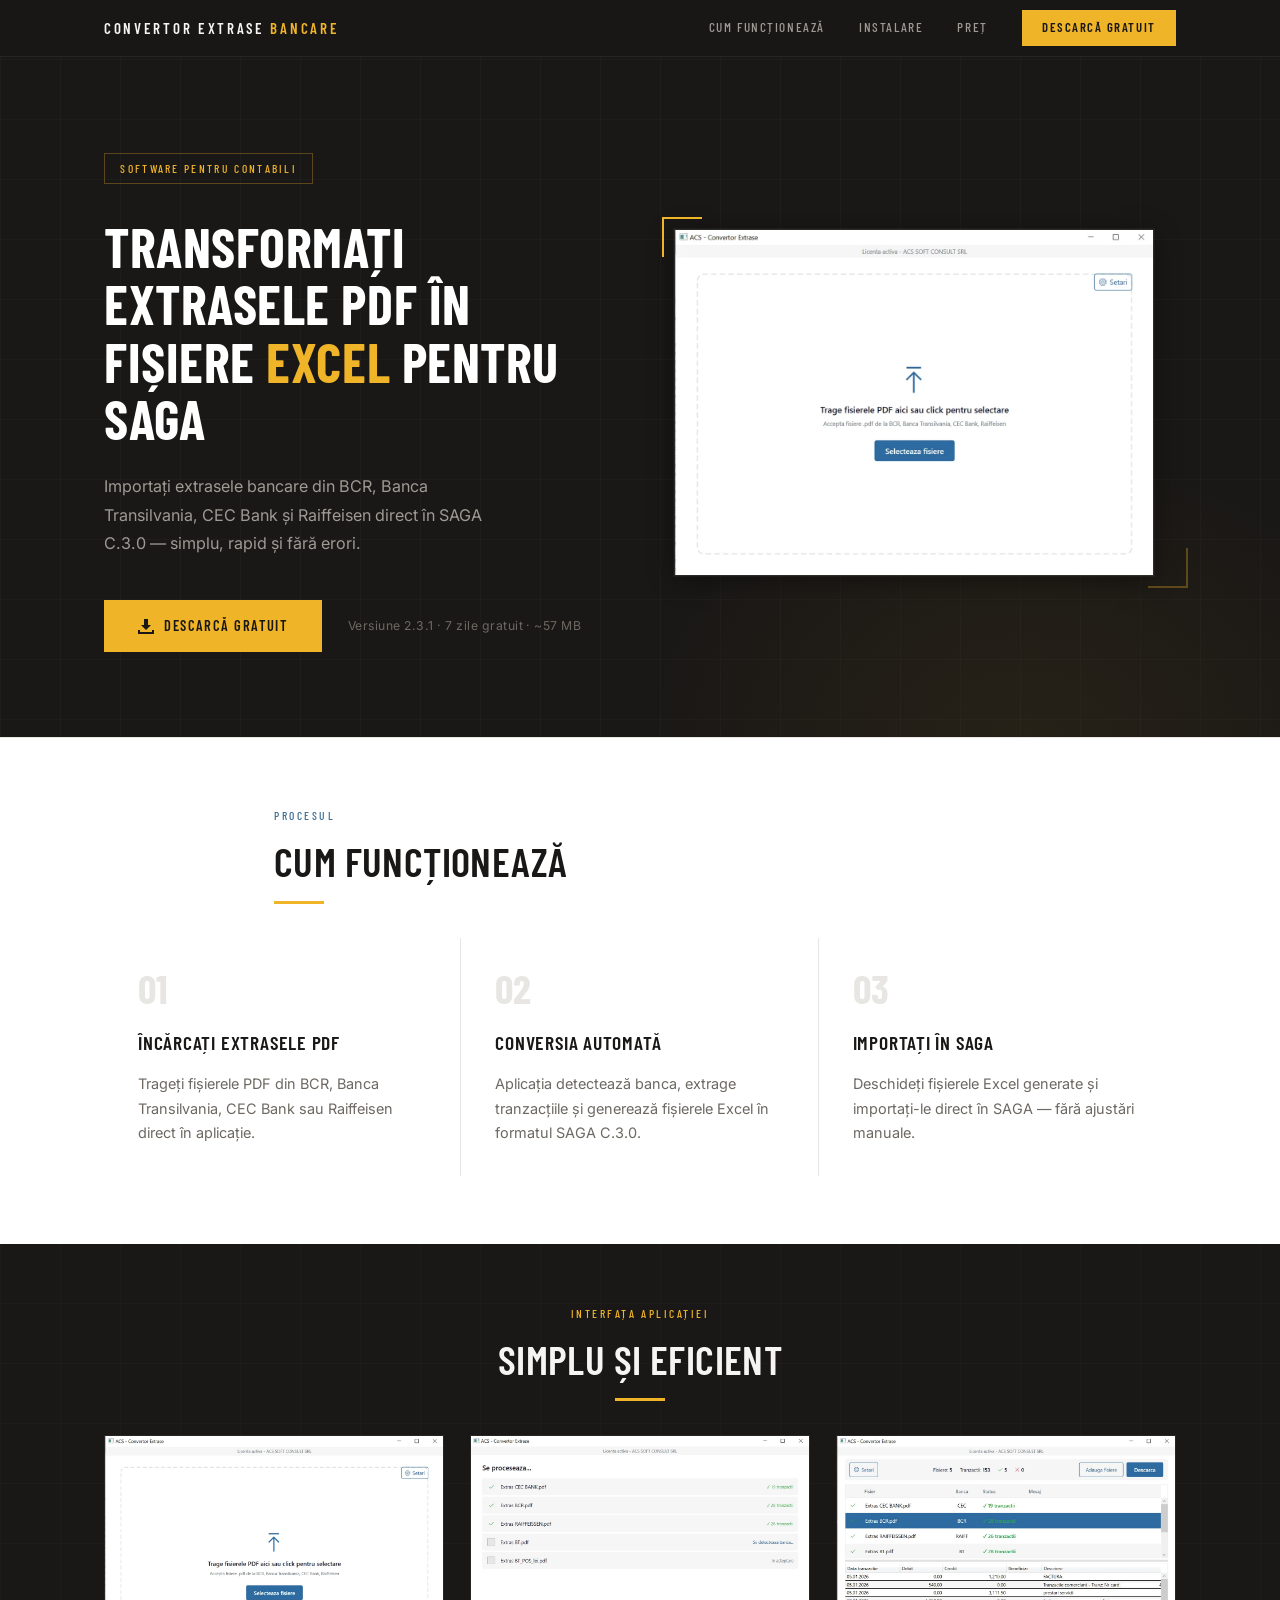
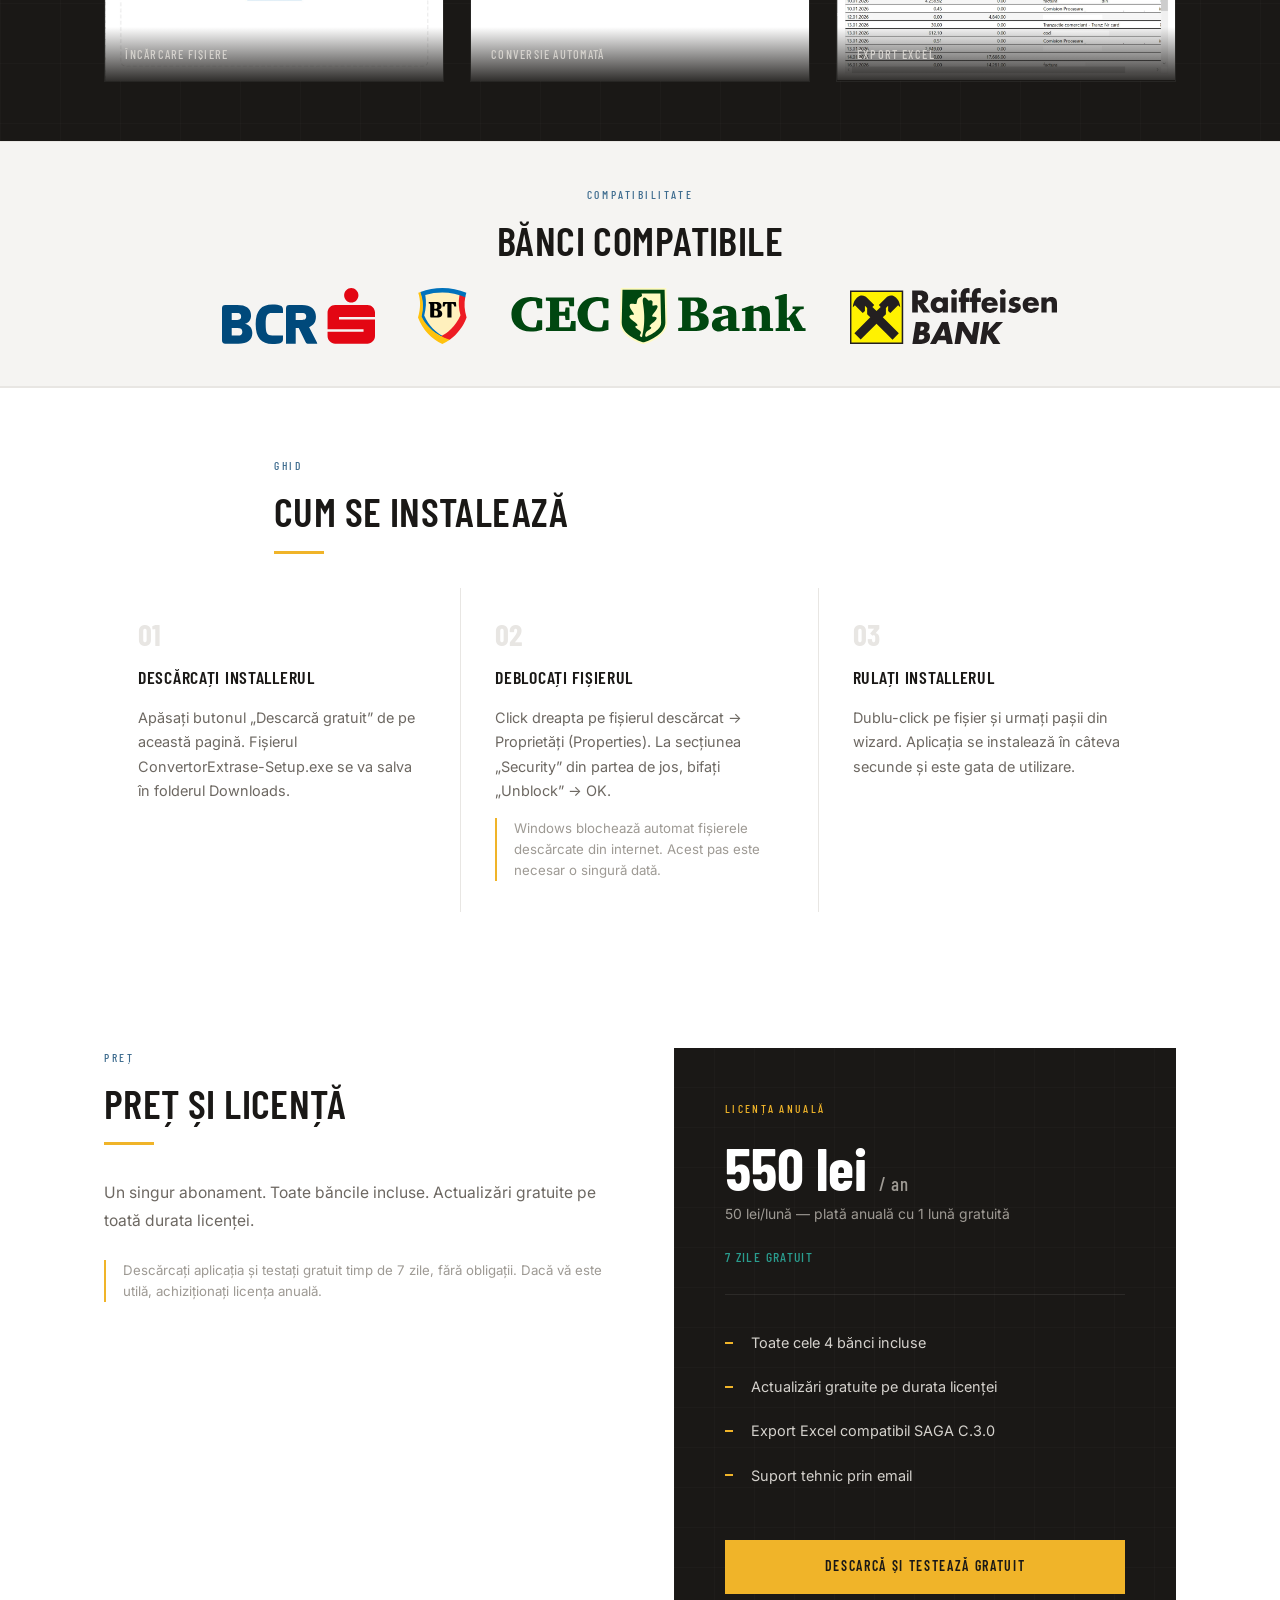
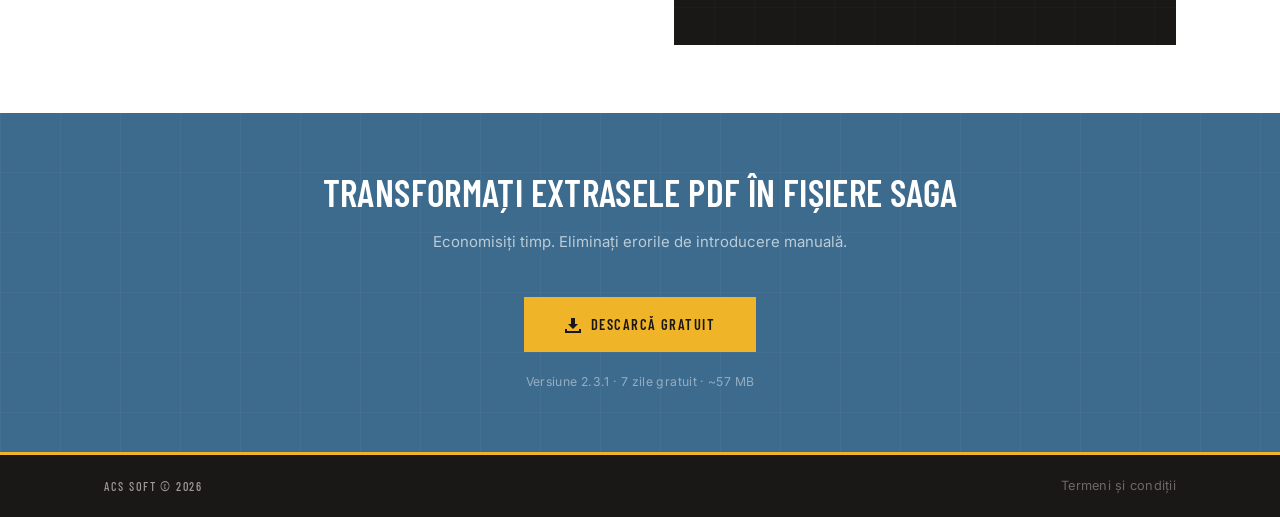
==== index.html @ 4f20f203 "chore: update version to 2.3.1" ====
<!DOCTYPE html>
<html lang="ro">
<head>
  <meta charset="UTF-8">
  <meta name="viewport" content="width=device-width, initial-scale=1.0">
  <meta name="description"
        content="Importați extrasele bancare din BCR, Banca Transilvania, CEC Bank și Raiffeisen direct în SAGA C.3.0.">

  <!-- Open Graph for WhatsApp/social sharing -->
  <meta property="og:title"
        content="Convertor Extrase Bancare">
  <meta property="og:description"
        content="Transformați extrasele PDF în fișiere Excel pentru SAGA">
  <meta property="og:type"
        content="website">
  <meta property="og:url"
        content="https://acs-soft.github.io/convertor-extrase-site/">

  <title>Convertor Extrase Bancare</title>

  <link rel="preconnect" href="https://fonts.googleapis.com">
  <link rel="preconnect" href="https://fonts.gstatic.com" crossorigin>
  <link href="https://fonts.googleapis.com/css2?family=Barlow+Condensed:wght@400;500;600;700&family=Inter:wght@300;400;500&display=swap" rel="stylesheet">
  <link rel="stylesheet" href="style.css">
  <link rel="icon" href="favicon.ico">
</head>
<body>

  <!-- ======== NAVIGATION ======== -->
  <nav>
    <div class="container">
      <a href="#" class="logo">Convertor Extrase <span>Bancare</span></a>
      <div class="nav-links">
        <a href="#cum-functioneaza" class="nav-link">Cum funcționează</a>
        <a href="#instalare" class="nav-link">Instalare</a>
        <a href="#pret" class="nav-link">Preț</a>
        <a href="https://github.com/acs-soft/convertor-extrase-site/releases/latest/download/ConvertorExtrase-Setup.exe"
           class="nav-cta">Descarcă gratuit</a>
      </div>
    </div>
  </nav>

  <!-- ======== HERO ======== -->
  <section class="hero">
    <div class="container">
      <div class="hero-content">
        <div class="hero-badge">Software pentru contabili</div>
        <h1>Transformați extrasele PDF în fișiere <em>Excel</em> pentru SAGA</h1>
        <p class="hero-desc">Importați extrasele bancare din BCR, Banca Transilvania, CEC Bank și Raiffeisen direct în SAGA C.3.0 &mdash; simplu, rapid și fără erori.</p>
        <div class="hero-actions">
          <a href="https://github.com/acs-soft/convertor-extrase-site/releases/latest/download/ConvertorExtrase-Setup.exe" class="btn-primary">
            <svg viewBox="0 0 16 16" xmlns="http://www.w3.org/2000/svg"><path d="M8 12L3 7h3V1h4v6h3L8 12z"/><path d="M14 14H2v-2H0v4h16v-4h-2v2z"/></svg>
            Descarcă gratuit
          </a>
          <span class="hero-sub">Versiune 2.3.1 &middot; 7 zile gratuit &middot; ~57 MB</span>
        </div>
      </div>
      <div class="hero-visual">
        <img src="images/screenshot-1.webp"
             alt="Fereastra principală a aplicației Convertor Extrase Bancare"
             class="hero-screenshot"
             loading="lazy"
             width="600"
             height="400">
      </div>
    </div>
  </section>

  <!-- ======== HOW IT WORKS ======== -->
  <section class="how-it-works" id="cum-functioneaza">
    <div class="container-narrow" style="margin-bottom: 2rem;">
      <span class="section-label">Procesul</span>
      <h2 class="section-heading">Cum funcționează</h2>
      <hr class="section-rule">
    </div>
    <div class="container">
      <div class="steps-grid">
        <div class="step-block">
          <div class="step-number">01</div>
          <div class="step-title">Încărcați extrasele PDF</div>
          <p class="step-desc">Trageți fișierele PDF din BCR, Banca Transilvania, CEC Bank sau Raiffeisen direct în aplicație.</p>
        </div>
        <div class="step-block">
          <div class="step-number">02</div>
          <div class="step-title">Conversia automată</div>
          <p class="step-desc">Aplicația detectează banca, extrage tranzacțiile și generează fișierele Excel în formatul SAGA C.3.0.</p>
        </div>
        <div class="step-block">
          <div class="step-number">03</div>
          <div class="step-title">Importați în SAGA</div>
          <p class="step-desc">Deschideți fișierele Excel generate și importați-le direct în SAGA &mdash; fără ajustări manuale.</p>
        </div>
      </div>
    </div>
  </section>

  <!-- ======== SCREENSHOTS ======== -->
  <section class="screenshots">
    <div class="container">
      <span class="section-label">Interfața aplicației</span>
      <h2 class="section-heading">Simplu și eficient</h2>
      <hr class="section-rule">
      <div class="screenshot-grid">
        <div class="screenshot-card">
          <img src="images/screenshot-1.webp"
               alt="Fereastra principală a aplicației Convertor Extrase Bancare"
               loading="lazy"
               width="600"
               height="400">
          <div class="screenshot-label">Încărcare fișiere</div>
        </div>
        <div class="screenshot-card">
          <img src="images/screenshot-2.webp"
               alt="Procesarea extraselor bancare în Convertor Extrase Bancare"
               loading="lazy"
               width="600"
               height="400">
          <div class="screenshot-label">Conversie automată</div>
        </div>
        <div class="screenshot-card">
          <img src="images/screenshot-3.webp"
               alt="Rezultatele conversiei în format Excel pentru SAGA"
               loading="lazy"
               width="600"
               height="400">
          <div class="screenshot-label">Export Excel</div>
        </div>
      </div>
    </div>
  </section>

  <!-- ======== BANKS ======== -->
  <section class="banks">
    <div class="container">
      <div class="banks-header">
        <span class="section-label">Compatibilitate</span>
        <h2 class="section-heading">Bănci compatibile</h2>
      </div>
      <div class="banks-strip">
        <img src="images/bcr.svg" alt="BCR" class="bank-logo">
        <img src="images/bt.svg" alt="Banca Transilvania" class="bank-logo">
        <img src="images/cec.svg" alt="CEC Bank" class="bank-logo">
        <img src="images/raiffeisen.svg" alt="Raiffeisen Bank" class="bank-logo">
      </div>
    </div>
  </section>

  <!-- ======== INSTALLATION ======== -->
  <section class="installation" id="instalare">
    <div class="container-narrow" style="margin-bottom: 2rem;">
      <span class="section-label">Ghid</span>
      <h2 class="section-heading">Cum se instalează</h2>
      <hr class="section-rule">
    </div>
    <div class="container">
      <div class="install-grid">
        <div class="install-step">
          <div class="install-number">01</div>
          <div class="install-title">Descărcați installerul</div>
          <p class="install-desc">Apăsați butonul &bdquo;Descarcă gratuit&rdquo; de pe această pagină. Fișierul ConvertorExtrase-Setup.exe se va salva în folderul Downloads.</p>
        </div>
        <div class="install-step">
          <div class="install-number">02</div>
          <div class="install-title">Deblocați fișierul</div>
          <p class="install-desc">Click dreapta pe fișierul descărcat &rarr; Proprietăți (Properties). La secțiunea &bdquo;Security&rdquo; din partea de jos, bifați &bdquo;Unblock&rdquo; &rarr; OK.</p>
          <p class="install-note">Windows blochează automat fișierele descărcate din internet. Acest pas este necesar o singură dată.</p>
        </div>
        <div class="install-step">
          <div class="install-number">03</div>
          <div class="install-title">Rulați installerul</div>
          <p class="install-desc">Dublu-click pe fișier și urmați pașii din wizard. Aplicația se instalează în câteva secunde și este gata de utilizare.</p>
        </div>
      </div>
    </div>
  </section>

  <!-- ======== PRICING ======== -->
  <section class="pricing" id="pret">
    <div class="container">
      <div class="pricing-layout">
        <div class="pricing-info">
          <span class="section-label">Preț</span>
          <h2>Preț și licență</h2>
          <hr class="section-rule">
          <p class="pricing-tagline">Un singur abonament. Toate băncile incluse. Actualizări gratuite pe toată durata licenței.</p>
          <p class="pricing-note">Descărcați aplicația și testați gratuit timp de 7 zile, fără obligații. Dacă vă este utilă, achiziționați licența anuală.</p>
        </div>
        <div class="price-card">
          <div class="price-card-inner">
            <div class="price-label">Licența anuală</div>
            <div class="price-amount">550 lei <span>/ an</span></div>
            <div class="price-monthly">50 lei/lună &mdash; plată anuală cu 1 lună gratuită</div>
            <div class="price-trial">7 zile gratuit</div>
            <ul class="price-features">
              <li>Toate cele 4 bănci incluse</li>
              <li>Actualizări gratuite pe durata licenței</li>
              <li>Export Excel compatibil SAGA C.3.0</li>
              <li>Suport tehnic prin email</li>
            </ul>
            <a href="https://github.com/acs-soft/convertor-extrase-site/releases/latest/download/ConvertorExtrase-Setup.exe" class="btn-cta-card">Descarcă și testează gratuit</a>
          </div>
        </div>
      </div>
    </div>
  </section>

  <!-- ======== FINAL CTA ======== -->
  <section class="final-cta">
    <div class="container">
      <h2>Transformați extrasele PDF în fișiere SAGA</h2>
      <p class="final-cta-sub">Economisiți timp. Eliminați erorile de introducere manuală.</p>
      <a href="https://github.com/acs-soft/convertor-extrase-site/releases/latest/download/ConvertorExtrase-Setup.exe" class="btn-final">
        <svg viewBox="0 0 16 16" xmlns="http://www.w3.org/2000/svg"><path d="M8 12L3 7h3V1h4v6h3L8 12z"/><path d="M14 14H2v-2H0v4h16v-4h-2v2z"/></svg>
        Descarcă gratuit
      </a>
      <div class="final-sub">Versiune 2.3.1 &middot; 7 zile gratuit &middot; ~57 MB</div>
    </div>
  </section>

  <!-- ======== FOOTER ======== -->
  <footer>
    <div class="container">
      <span class="footer-brand">ACS Soft &copy; 2026</span>
      <div class="footer-links">
        <a href="termeni.html">Termeni și condiții</a>
      </div>
    </div>
  </footer>

</body>
</html>
---- style.css ----
/* ============================================================
   Convertor Extrase Bancare — Metropolitan Design
   Palette: Architectural grays, steel blues, glass teals,
            taxi yellow, evening amber
   ============================================================ */

*, *::before, *::after {
  margin: 0;
  padding: 0;
  box-sizing: border-box;
}

:root {
  --concrete-100: #f5f4f2;
  --concrete-200: #e8e6e3;
  --concrete-300: #d4d1cc;
  --concrete-400: #9e9a94;
  --concrete-500: #6d6862;
  --concrete-600: #4a4540;
  --concrete-700: #2e2a26;
  --concrete-900: #1a1816;

  --steel-blue: #3d6b8e;
  --steel-blue-light: #5a8cb0;
  --glass-teal: #2a9d8f;
  --glass-teal-muted: rgba(42, 157, 143, 0.12);
  --taxi-yellow: #f0b429;
  --taxi-yellow-muted: rgba(240, 180, 41, 0.10);
  --vermillion: #e55934;
  --evening-amber: #d4873e;

  --text-primary: var(--concrete-900);
  --text-secondary: var(--concrete-500);
  --text-tertiary: var(--concrete-400);
  --border: var(--concrete-200);
  --surface: #ffffff;
  --surface-elevated: var(--concrete-100);
}

html {
  font-size: 17px;
  scroll-behavior: smooth;
  -webkit-font-smoothing: antialiased;
  -moz-osx-font-smoothing: grayscale;
}

@media (prefers-reduced-motion: reduce) {
  html { scroll-behavior: auto; }
}

body {
  font-family: 'Inter', 'Segoe UI', system-ui, -apple-system, sans-serif;
  font-weight: 400;
  color: var(--text-primary);
  background: var(--surface);
  line-height: 1.65;
}

section[id] {
  scroll-margin-top: 60px;
}

h1, h2, h3 {
  font-family: 'Barlow Condensed', 'Arial Narrow', sans-serif;
  font-weight: 600;
  line-height: 1.1;
  letter-spacing: 0.01em;
  text-transform: uppercase;
}

.container {
  max-width: 1140px;
  margin: 0 auto;
  padding: 0 2rem;
}

.container-narrow {
  max-width: 800px;
  margin: 0 auto;
  padding: 0 2rem;
}

/* ============================================================
   NAVIGATION
   ============================================================ */
nav {
  position: fixed;
  top: 0;
  left: 0;
  right: 0;
  z-index: 100;
  background: rgba(26, 24, 22, 0.95);
  backdrop-filter: blur(10px);
  -webkit-backdrop-filter: blur(10px);
  border-bottom: 1px solid rgba(255, 255, 255, 0.06);
}

nav .container {
  display: flex;
  justify-content: space-between;
  align-items: center;
  height: 56px;
}

.logo {
  font-family: 'Barlow Condensed', sans-serif;
  font-weight: 600;
  font-size: 0.88rem;
  letter-spacing: 0.18em;
  text-transform: uppercase;
  color: var(--concrete-100);
  text-decoration: none;
}

.logo span {
  color: var(--taxi-yellow);
}

.nav-links {
  display: flex;
  gap: 2rem;
  align-items: center;
}

.nav-link {
  font-family: 'Barlow Condensed', sans-serif;
  font-size: 0.78rem;
  font-weight: 500;
  letter-spacing: 0.12em;
  text-transform: uppercase;
  color: var(--concrete-400);
  text-decoration: none;
  transition: color 0.25s ease;
}

.nav-link:hover {
  color: var(--concrete-100);
}

.nav-cta {
  font-family: 'Barlow Condensed', sans-serif;
  font-size: 0.75rem;
  font-weight: 600;
  letter-spacing: 0.12em;
  text-transform: uppercase;
  color: var(--concrete-900);
  background: var(--taxi-yellow);
  text-decoration: none;
  padding: 0.45rem 1.2rem;
  transition: background 0.25s ease;
}

.nav-cta:hover {
  background: #f5c041;
}

/* ============================================================
   HERO
   ============================================================ */
.hero {
  padding: 9rem 0 5rem;
  background: var(--concrete-900);
  color: var(--concrete-100);
  position: relative;
  overflow: hidden;
}

.hero::before {
  content: '';
  position: absolute;
  inset: 0;
  background:
    linear-gradient(90deg, rgba(255,255,255,0.02) 1px, transparent 1px),
    linear-gradient(0deg, rgba(255,255,255,0.02) 1px, transparent 1px);
  background-size: 60px 60px;
  pointer-events: none;
}

.hero::after {
  content: '';
  position: absolute;
  bottom: -40%;
  right: -10%;
  width: 60%;
  height: 80%;
  background: radial-gradient(ellipse, rgba(240, 180, 41, 0.06) 0%, transparent 70%);
  pointer-events: none;
}

.hero .container {
  position: relative;
  z-index: 1;
  display: grid;
  grid-template-columns: 1fr 1fr;
  gap: 4rem;
  align-items: center;
}

.hero-content {
  max-width: 520px;
}

.hero-badge {
  display: inline-block;
  font-family: 'Barlow Condensed', sans-serif;
  font-size: 0.68rem;
  font-weight: 500;
  letter-spacing: 0.2em;
  text-transform: uppercase;
  color: var(--taxi-yellow);
  border: 1px solid rgba(240, 180, 41, 0.3);
  padding: 0.3rem 0.9rem;
  margin-bottom: 2rem;
}

.hero h1 {
  font-size: 3.2rem;
  font-weight: 700;
  line-height: 1.05;
  margin-bottom: 1.5rem;
  color: #fff;
}

.hero h1 em {
  font-style: normal;
  color: var(--taxi-yellow);
}

.hero-desc {
  font-size: 0.95rem;
  color: var(--concrete-400);
  line-height: 1.75;
  margin-bottom: 2.5rem;
  max-width: 420px;
}

.hero-actions {
  display: flex;
  align-items: center;
  gap: 1.5rem;
  flex-wrap: wrap;
}

.btn-primary {
  display: inline-flex;
  align-items: center;
  gap: 0.6rem;
  padding: 0.85rem 2rem;
  font-family: 'Barlow Condensed', sans-serif;
  font-size: 0.85rem;
  font-weight: 600;
  letter-spacing: 0.1em;
  text-transform: uppercase;
  color: var(--concrete-900);
  background: var(--taxi-yellow);
  text-decoration: none;
  border: none;
  transition: background 0.25s ease, transform 0.2s ease;
}

.btn-primary:hover {
  background: #f5c041;
  transform: translateY(-1px);
}

.btn-primary svg {
  width: 16px;
  height: 16px;
  fill: var(--concrete-900);
}

.hero-sub {
  font-size: 0.72rem;
  color: var(--concrete-500);
  letter-spacing: 0.04em;
}

.hero-visual {
  position: relative;
}

.hero-screenshot {
  width: 100%;
  max-width: 480px;
  height: auto;
  display: block;
  border: 1px solid rgba(255, 255, 255, 0.08);
  box-shadow:
    0 4px 24px rgba(0, 0, 0, 0.4),
    0 0 0 1px rgba(255, 255, 255, 0.04);
}

.hero-visual::before {
  content: '';
  position: absolute;
  top: -12px;
  left: -12px;
  width: 40px;
  height: 40px;
  border-top: 2px solid var(--taxi-yellow);
  border-left: 2px solid var(--taxi-yellow);
  pointer-events: none;
}

.hero-visual::after {
  content: '';
  position: absolute;
  bottom: -12px;
  right: -12px;
  width: 40px;
  height: 40px;
  border-bottom: 2px solid rgba(240, 180, 41, 0.3);
  border-right: 2px solid rgba(240, 180, 41, 0.3);
  pointer-events: none;
}

/* ============================================================
   SECTION STRUCTURE
   ============================================================ */
section {
  padding: 4rem 0;
}

.section-label {
  display: block;
  font-family: 'Barlow Condensed', sans-serif;
  font-size: 0.68rem;
  font-weight: 500;
  letter-spacing: 0.22em;
  text-transform: uppercase;
  color: var(--steel-blue);
  margin-bottom: 0.8rem;
}

.section-heading {
  font-size: 2.4rem;
  color: var(--text-primary);
  margin-bottom: 1rem;
}

.section-rule {
  width: 50px;
  height: 3px;
  background: var(--taxi-yellow);
  margin-bottom: 2rem;
  border: none;
}

/* ============================================================
   HOW IT WORKS
   ============================================================ */
.how-it-works {
  background: var(--surface);
  border-top: 1px solid var(--border);
}

.steps-grid {
  display: grid;
  grid-template-columns: repeat(3, 1fr);
  gap: 0;
}

.step-block {
  padding: 1.8rem 2rem;
  position: relative;
  border-right: 1px solid var(--border);
}

.step-block:last-child {
  border-right: none;
}

.step-number {
  font-family: 'Barlow Condensed', sans-serif;
  font-size: 2.4rem;
  font-weight: 700;
  color: var(--concrete-200);
  line-height: 1;
  margin-bottom: 1rem;
}

.step-block:hover .step-number {
  color: var(--taxi-yellow);
  transition: color 0.3s ease;
}

.step-title {
  font-family: 'Barlow Condensed', sans-serif;
  font-size: 1.15rem;
  font-weight: 600;
  text-transform: uppercase;
  letter-spacing: 0.04em;
  color: var(--text-primary);
  margin-bottom: 0.8rem;
}

.step-desc {
  font-size: 0.85rem;
  color: var(--text-secondary);
  line-height: 1.7;
}

.step-block::before {
  content: '';
  position: absolute;
  top: 0;
  left: 0;
  right: 0;
  height: 3px;
  background: var(--taxi-yellow);
  transform: scaleX(0);
  transform-origin: left;
  transition: transform 0.35s ease;
}

.step-block:hover::before {
  transform: scaleX(1);
}

/* ============================================================
   SCREENSHOTS
   ============================================================ */
.screenshots {
  background: var(--concrete-900);
  padding: 3.5rem 0;
  position: relative;
}

.screenshots::before {
  content: '';
  position: absolute;
  inset: 0;
  background:
    linear-gradient(90deg, rgba(255,255,255,0.015) 1px, transparent 1px),
    linear-gradient(0deg, rgba(255,255,255,0.015) 1px, transparent 1px);
  background-size: 60px 60px;
  pointer-events: none;
}

.screenshots .container {
  position: relative;
  z-index: 1;
}

.screenshots .section-label {
  color: var(--taxi-yellow);
  text-align: center;
}

.screenshots .section-heading {
  color: var(--concrete-100);
  text-align: center;
}

.screenshots .section-rule {
  margin-left: auto;
  margin-right: auto;
}

.screenshot-grid {
  display: grid;
  grid-template-columns: repeat(3, 1fr);
  gap: 1.5rem;
}

.screenshot-card {
  position: relative;
  overflow: hidden;
  border: 1px solid rgba(255, 255, 255, 0.06);
  transition: transform 0.3s ease, box-shadow 0.3s ease;
}

.screenshot-card:hover {
  transform: translateY(-4px);
  box-shadow: 0 12px 40px rgba(0, 0, 0, 0.5);
}

.screenshot-card img {
  width: 100%;
  height: auto;
  display: block;
}

.screenshot-label {
  position: absolute;
  bottom: 0;
  left: 0;
  right: 0;
  padding: 1rem 1.2rem;
  background: linear-gradient(transparent, rgba(26, 24, 22, 0.9));
  font-family: 'Barlow Condensed', sans-serif;
  font-size: 0.72rem;
  font-weight: 500;
  letter-spacing: 0.1em;
  text-transform: uppercase;
  color: var(--concrete-300);
}

/* ============================================================
   BANKS — Compact strip with logos
   ============================================================ */
.banks {
  background: var(--surface-elevated);
  border-top: 1px solid var(--border);
  border-bottom: 1px solid var(--border);
  padding: 2.5rem 0;
}

.banks-header {
  text-align: center;
  margin-bottom: 1.5rem;
}

.banks-header .section-heading {
  margin-bottom: 0;
}

.banks-strip {
  display: flex;
  justify-content: center;
  align-items: center;
  gap: 2.5rem;
  flex-wrap: wrap;
}

.bank-logo {
  height: 56px;
  width: auto;
  object-fit: contain;
  vertical-align: middle;
}

/* ============================================================
   INSTALLATION — Setup instructions
   ============================================================ */
.installation {
  background: var(--surface);
  border-top: 1px solid var(--border);
}

.install-grid {
  display: grid;
  grid-template-columns: repeat(3, 1fr);
  gap: 0;
}

.install-step {
  padding: 1.8rem 2rem;
  position: relative;
  border-right: 1px solid var(--border);
}

.install-step:last-child {
  border-right: none;
}

.install-number {
  font-family: 'Barlow Condensed', sans-serif;
  font-size: 1.8rem;
  font-weight: 700;
  color: var(--concrete-200);
  line-height: 1;
  margin-bottom: 0.8rem;
}

.install-title {
  font-family: 'Barlow Condensed', sans-serif;
  font-size: 1.05rem;
  font-weight: 600;
  text-transform: uppercase;
  letter-spacing: 0.04em;
  color: var(--text-primary);
  margin-bottom: 0.8rem;
}

.install-desc {
  font-size: 0.85rem;
  color: var(--text-secondary);
  line-height: 1.7;
}

.install-note {
  font-size: 0.78rem;
  color: var(--text-tertiary);
  line-height: 1.6;
  padding-left: 1rem;
  border-left: 2px solid var(--taxi-yellow);
  margin-top: 0.8rem;
}

/* ============================================================
   PRICING
   ============================================================ */
.pricing {
  background: var(--surface);
}

.pricing-layout {
  display: grid;
  grid-template-columns: 1fr 1fr;
  gap: 4rem;
  align-items: start;
}

.pricing-info h2 {
  font-size: 2.4rem;
  margin-bottom: 1rem;
}

.pricing-info .section-rule {
  margin-bottom: 2rem;
}

.pricing-tagline {
  font-size: 0.92rem;
  color: var(--text-secondary);
  line-height: 1.75;
  margin-bottom: 1.5rem;
}

.pricing-note {
  font-size: 0.78rem;
  color: var(--text-tertiary);
  line-height: 1.6;
  padding-left: 1rem;
  border-left: 2px solid var(--taxi-yellow);
}

.price-card {
  background: var(--concrete-900);
  color: var(--concrete-100);
  padding: 3rem;
  position: relative;
  overflow: hidden;
}

.price-card::before {
  content: '';
  position: absolute;
  inset: 0;
  background:
    linear-gradient(90deg, rgba(255,255,255,0.015) 1px, transparent 1px),
    linear-gradient(0deg, rgba(255,255,255,0.015) 1px, transparent 1px);
  background-size: 40px 40px;
  pointer-events: none;
}

.price-card-inner {
  position: relative;
  z-index: 1;
}

.price-label {
  font-family: 'Barlow Condensed', sans-serif;
  font-size: 0.68rem;
  font-weight: 500;
  letter-spacing: 0.2em;
  text-transform: uppercase;
  color: var(--taxi-yellow);
  margin-bottom: 1.2rem;
}

.price-amount {
  font-family: 'Barlow Condensed', sans-serif;
  font-size: 3.5rem;
  font-weight: 700;
  color: #fff;
  line-height: 1;
  margin-bottom: 0.3rem;
}

.price-amount span {
  font-size: 1.1rem;
  font-weight: 500;
  color: var(--concrete-400);
  letter-spacing: 0.04em;
}

.price-monthly {
  font-size: 0.82rem;
  color: var(--concrete-400);
  margin-bottom: 1.2rem;
}

.price-trial {
  font-family: 'Barlow Condensed', sans-serif;
  font-size: 0.8rem;
  font-weight: 500;
  letter-spacing: 0.1em;
  text-transform: uppercase;
  color: var(--glass-teal);
  margin-bottom: 1.5rem;
  padding-bottom: 1.5rem;
  border-bottom: 1px solid rgba(255, 255, 255, 0.08);
}

.price-features {
  list-style: none;
  margin-bottom: 2.5rem;
}

.price-features li {
  font-size: 0.85rem;
  color: var(--concrete-300);
  padding: 0.6rem 0;
  padding-left: 1.5rem;
  position: relative;
}

.price-features li::before {
  content: '';
  position: absolute;
  left: 0;
  top: 50%;
  width: 8px;
  height: 2px;
  background: var(--taxi-yellow);
  transform: translateY(-50%);
}

.btn-cta-card {
  display: block;
  text-align: center;
  padding: 0.9rem 2rem;
  font-family: 'Barlow Condensed', sans-serif;
  font-size: 0.82rem;
  font-weight: 600;
  letter-spacing: 0.12em;
  text-transform: uppercase;
  color: var(--concrete-900);
  background: var(--taxi-yellow);
  text-decoration: none;
  border: none;
  transition: background 0.25s ease;
}

.btn-cta-card:hover {
  background: #f5c041;
}

/* ============================================================
   FINAL CTA
   ============================================================ */
.final-cta {
  background: var(--steel-blue);
  color: #fff;
  text-align: center;
  padding: 3.5rem 0;
  position: relative;
  overflow: hidden;
}

.final-cta::before {
  content: '';
  position: absolute;
  inset: 0;
  background:
    linear-gradient(90deg, rgba(255,255,255,0.03) 1px, transparent 1px),
    linear-gradient(0deg, rgba(255,255,255,0.03) 1px, transparent 1px);
  background-size: 60px 60px;
  pointer-events: none;
}

.final-cta .container {
  position: relative;
  z-index: 1;
}

.final-cta h2 {
  font-size: 2.2rem;
  color: #fff;
  margin-bottom: 1rem;
}

.final-cta-sub {
  font-size: 0.88rem;
  color: rgba(255, 255, 255, 0.65);
  margin-bottom: 2.5rem;
}

.btn-final {
  display: inline-flex;
  align-items: center;
  gap: 0.6rem;
  padding: 0.9rem 2.4rem;
  font-family: 'Barlow Condensed', sans-serif;
  font-size: 0.85rem;
  font-weight: 600;
  letter-spacing: 0.1em;
  text-transform: uppercase;
  color: var(--concrete-900);
  background: var(--taxi-yellow);
  text-decoration: none;
  border: none;
  transition: background 0.25s ease, transform 0.2s ease;
}

.btn-final:hover {
  background: #f5c041;
  transform: translateY(-1px);
}

.btn-final svg {
  width: 16px;
  height: 16px;
  fill: var(--concrete-900);
}

.final-sub {
  margin-top: 1.2rem;
  font-size: 0.72rem;
  color: rgba(255, 255, 255, 0.45);
  letter-spacing: 0.03em;
}

/* ============================================================
   FOOTER
   ============================================================ */
footer {
  background: var(--concrete-900);
  padding: 1.2rem 0;
  border-top: 3px solid var(--taxi-yellow);
}

footer .container {
  display: flex;
  justify-content: space-between;
  align-items: center;
}

.footer-brand {
  font-family: 'Barlow Condensed', sans-serif;
  font-size: 0.72rem;
  font-weight: 500;
  letter-spacing: 0.14em;
  text-transform: uppercase;
  color: var(--concrete-400);
}

.footer-links {
  display: flex;
  gap: 1.5rem;
  align-items: center;
}

.footer-links a {
  font-size: 0.75rem;
  color: var(--concrete-500);
  text-decoration: none;
  letter-spacing: 0.02em;
  transition: color 0.25s ease;
}

.footer-links a:hover {
  color: var(--concrete-300);
}

.footer-sep {
  color: var(--concrete-600);
  font-size: 0.6rem;
}

/* ============================================================
   ACCESSIBILITY
   ============================================================ */
a:focus-visible,
button:focus-visible {
  outline: 2px solid var(--taxi-yellow);
  outline-offset: 2px;
}

@media (prefers-reduced-motion: reduce) {
  .step-block::before,
  .screenshot-card,
  .btn-primary,
  .btn-final,
  .bank-card,
  .bank-card .bank-icon,
  .nav-link,
  .nav-cta,
  .btn-cta-card {
    transition: none;
  }
}

/* ============================================================
   RESPONSIVE
   ============================================================ */

@media (max-width: 1024px) {
  .hero .container {
    grid-template-columns: 1fr;
    gap: 3rem;
    text-align: center;
  }

  .hero-content {
    max-width: 600px;
    margin: 0 auto;
  }

  .hero-desc {
    max-width: 500px;
    margin: 0 auto 2.5rem;
  }

  .hero-actions {
    justify-content: center;
  }

  .hero-visual {
    max-width: 440px;
    margin: 0 auto;
  }

  .pricing-layout {
    grid-template-columns: 1fr;
    gap: 3rem;
  }

  .pricing-info {
    text-align: center;
  }

  .pricing-info .section-rule {
    margin-left: auto;
    margin-right: auto;
  }

  .pricing-note {
    max-width: 500px;
    margin: 0 auto;
  }

  .price-card {
    max-width: 480px;
    margin: 0 auto;
  }
}

@media (max-width: 768px) {
  html {
    font-size: 16px;
  }

  section {
    padding: 3.5rem 0;
  }

  .banks {
    padding: 2rem 0;
  }

  .banks-strip {
    gap: 1.5rem;
  }

  .hero {
    padding: 7rem 0 4rem;
  }

  .hero h1 {
    font-size: 2.6rem;
  }

  .steps-grid,
  .install-grid {
    grid-template-columns: 1fr;
    gap: 0;
  }

  .step-block,
  .install-step {
    border-right: none;
    border-bottom: 1px solid var(--border);
    padding: 1.5rem 2rem;
  }

  .step-block:last-child,
  .install-step:last-child {
    border-bottom: none;
  }

  .step-number {
    font-size: 2.2rem;
    margin-bottom: 1rem;
  }

  .screenshot-grid {
    grid-template-columns: 1fr 1fr;
    gap: 1rem;
  }

  .screenshot-grid .screenshot-card:last-child {
    grid-column: 1 / -1;
    max-width: 50%;
    margin: 0 auto;
  }

  .section-heading {
    font-size: 2rem;
  }

  .pricing-info h2 {
    font-size: 2rem;
  }

  footer .container {
    flex-direction: column;
    gap: 1rem;
    text-align: center;
  }
}

@media (max-width: 480px) {
  html {
    font-size: 15px;
  }

  .container,
  .container-narrow {
    padding: 0 1.2rem;
  }

  section {
    padding: 3rem 0;
  }

  .banks {
    padding: 1.5rem 0;
  }

  .banks-strip {
    gap: 1rem 1.5rem;
  }

  .bank-logo {
    height: 40px;
  }

  nav .container {
    height: 50px;
  }

  .nav-links {
    gap: 1rem;
  }

  .nav-link {
    display: none;
  }

  .hero {
    padding: 6rem 0 3rem;
  }

  .hero h1 {
    font-size: 2rem;
  }

  .hero-badge {
    font-size: 0.62rem;
    margin-bottom: 1.5rem;
  }

  .hero-desc {
    font-size: 0.88rem;
  }

  .hero-actions {
    flex-direction: column;
    gap: 0.8rem;
  }

  .hero-visual::before,
  .hero-visual::after {
    display: none;
  }

  .screenshot-grid {
    grid-template-columns: 1fr;
    gap: 0.8rem;
  }

  .screenshot-grid .screenshot-card:last-child {
    max-width: 100%;
  }

  .step-block,
  .install-step {
    padding: 1.5rem;
  }

  .price-card {
    padding: 2rem 1.5rem;
  }

  .final-cta {
    padding: 3rem 0;
  }

  .final-cta h2 {
    font-size: 1.7rem;
  }

  .section-heading {
    font-size: 1.7rem;
  }

  .pricing-info h2 {
    font-size: 1.7rem;
  }

  .footer-links {
    flex-wrap: wrap;
    justify-content: center;
    gap: 0.8rem;
  }
}
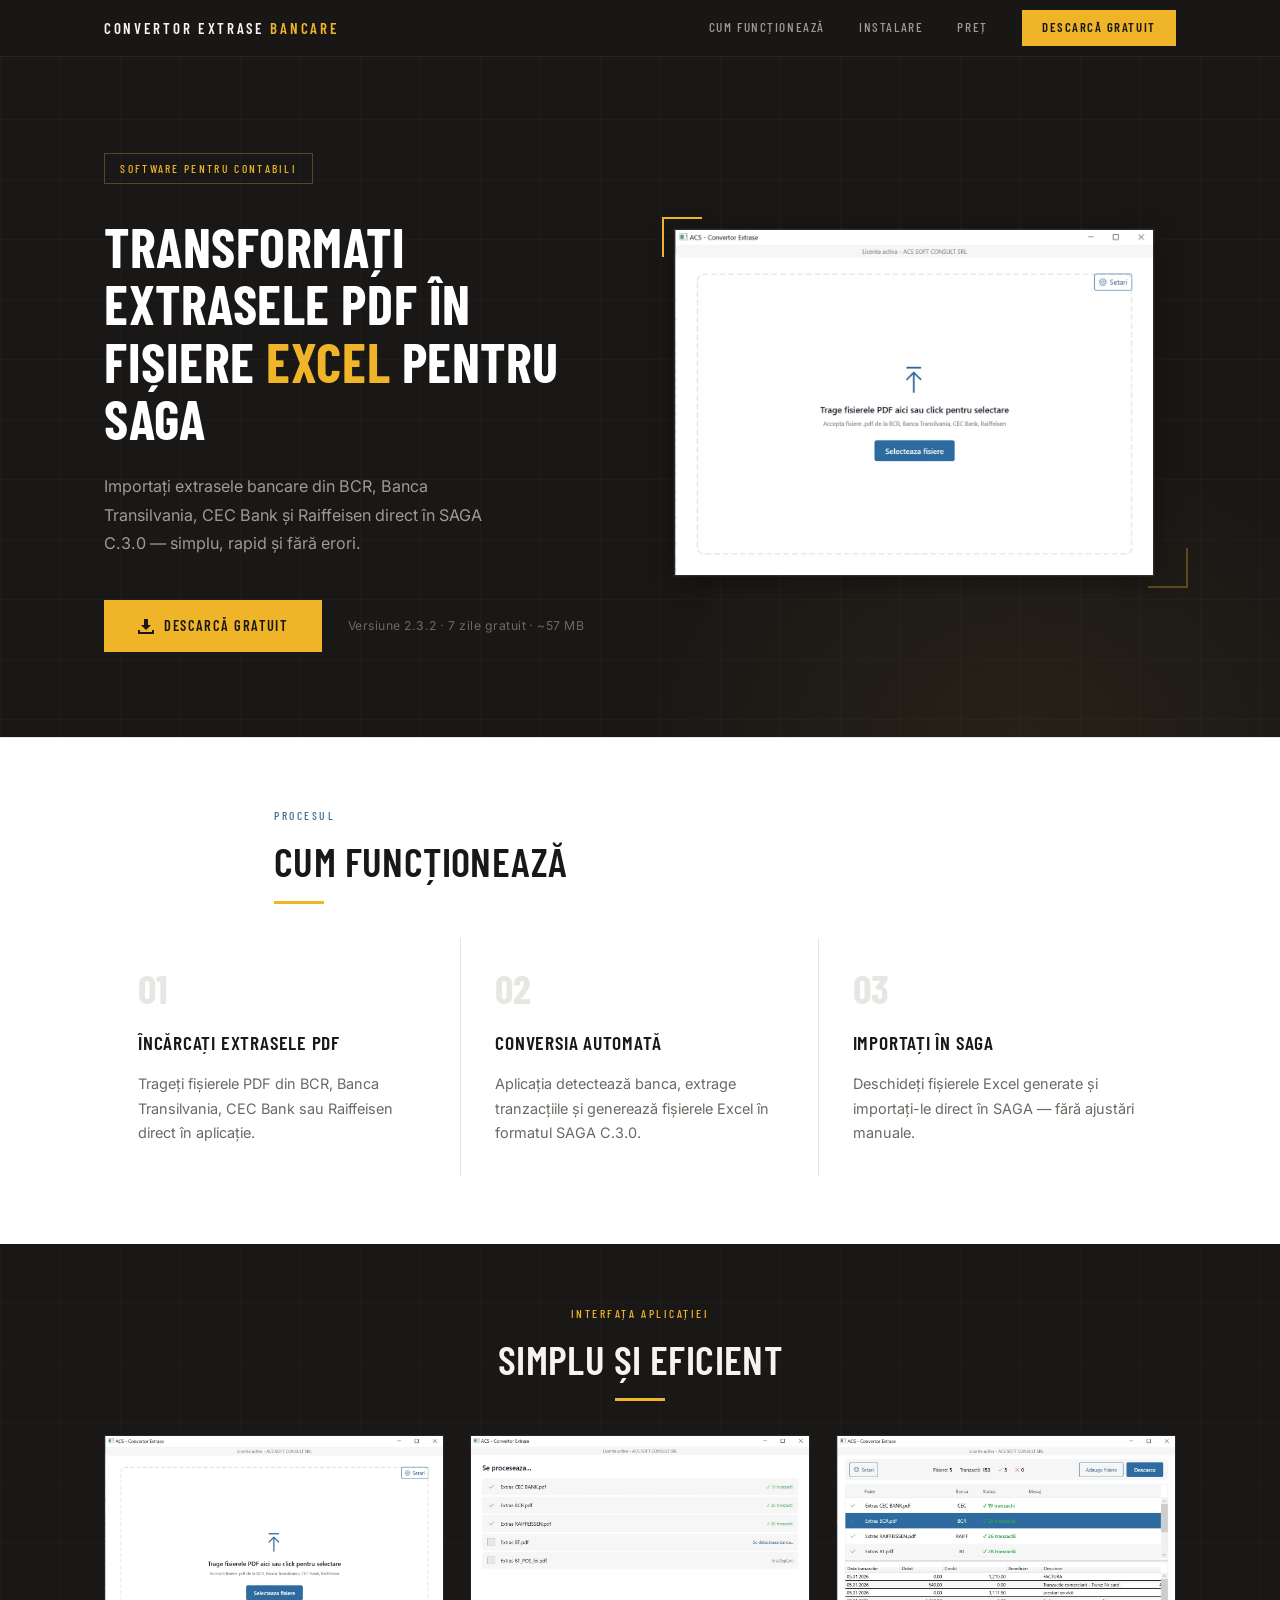
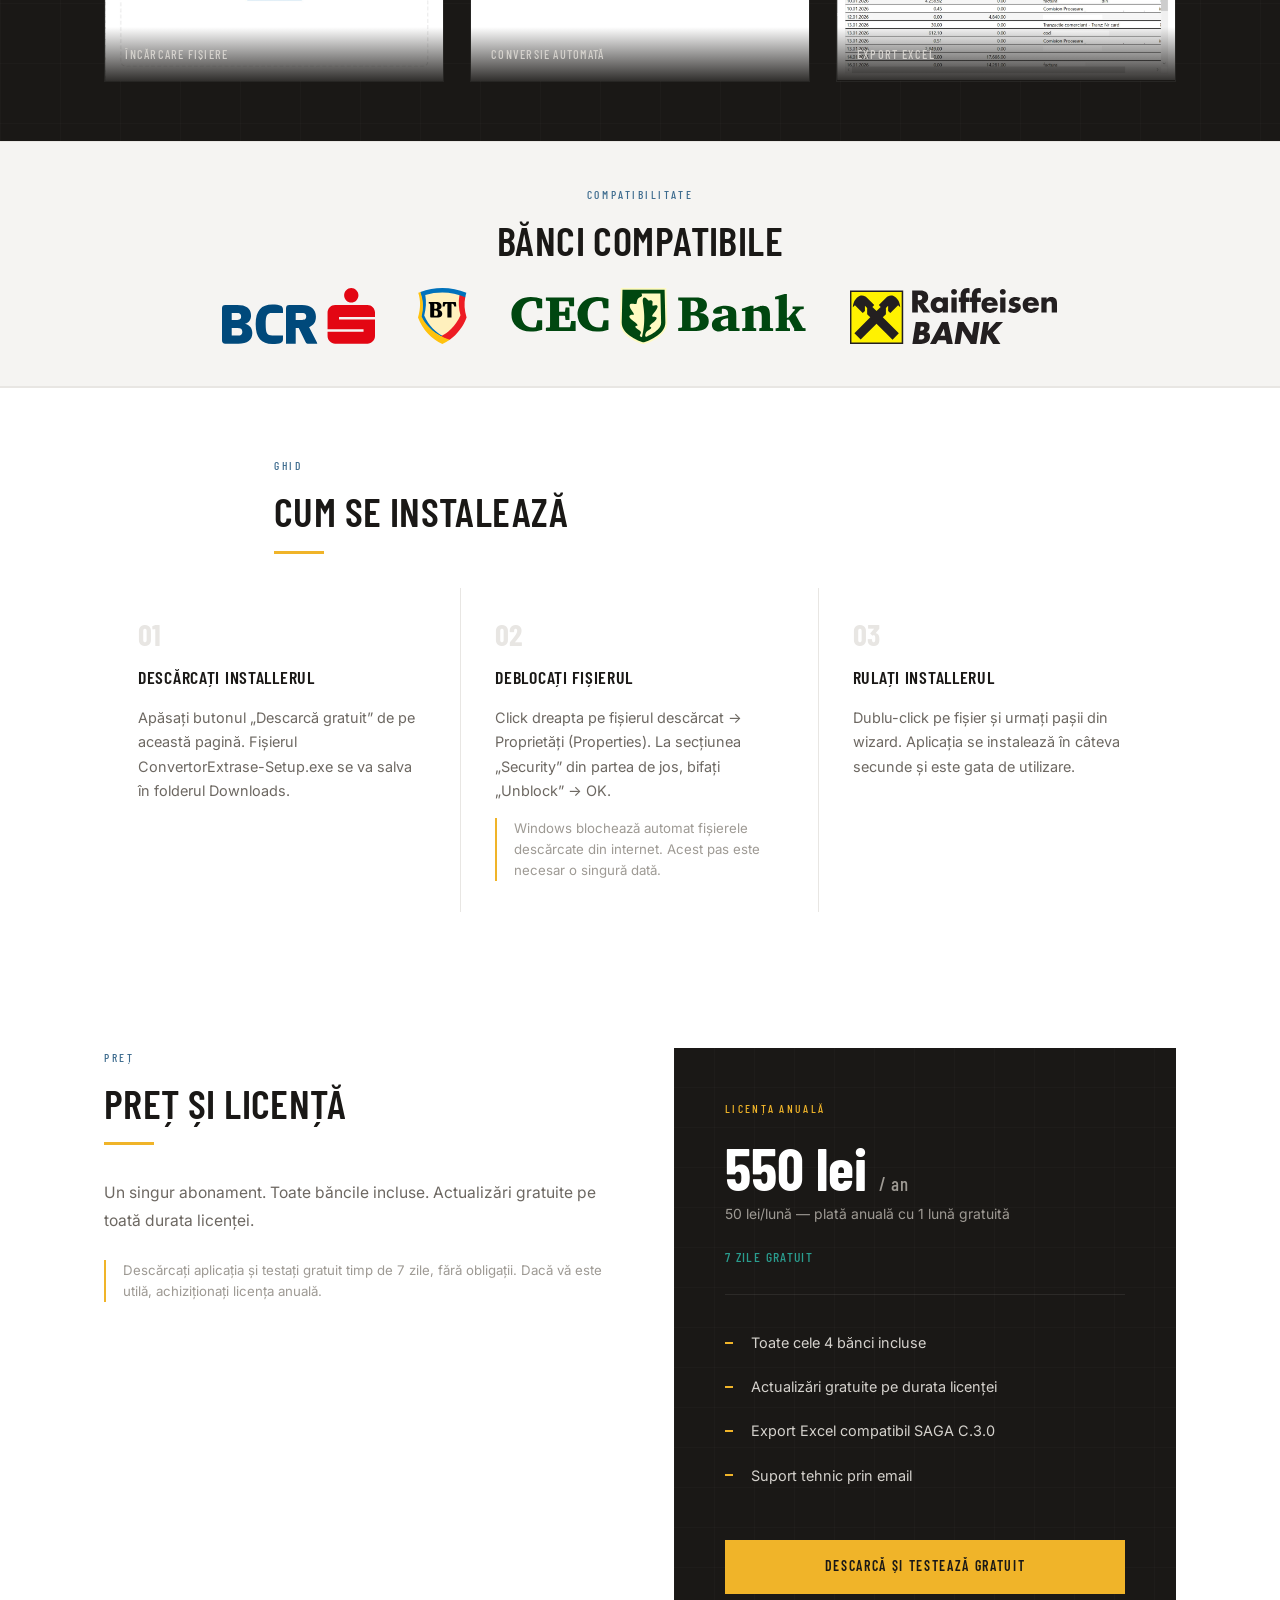
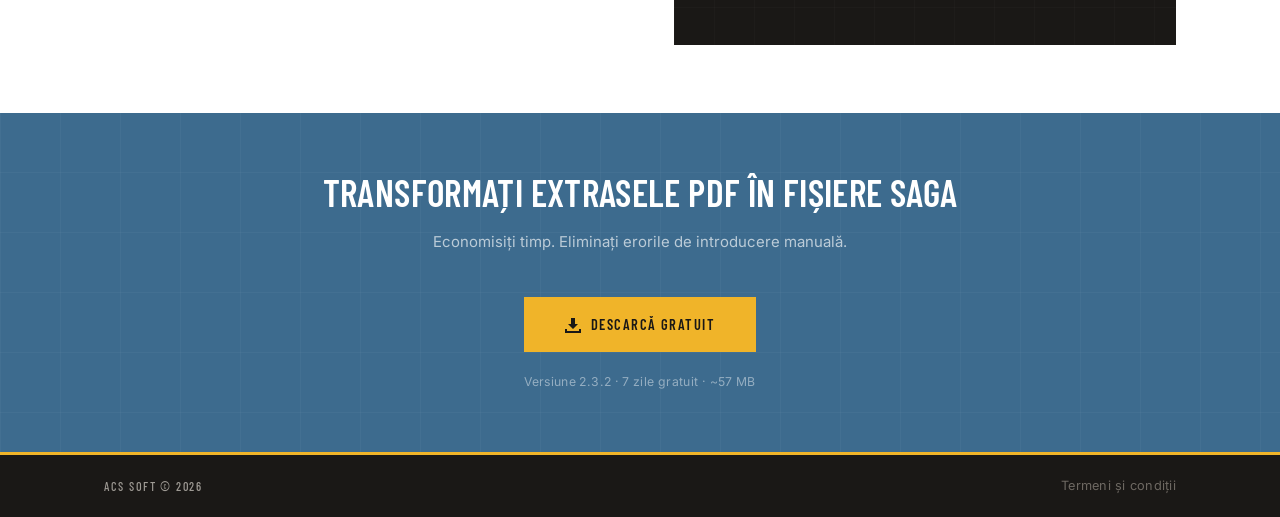
==== commit ddd50051: "chore: update version to 2.3.2" ====
--- a/index.html
+++ b/index.html
@@ -52,7 +52,7 @@
             <svg viewBox="0 0 16 16" xmlns="http://www.w3.org/2000/svg"><path d="M8 12L3 7h3V1h4v6h3L8 12z"/><path d="M14 14H2v-2H0v4h16v-4h-2v2z"/></svg>
             Descarcă gratuit
           </a>
-          <span class="hero-sub">Versiune 2.3.1 &middot; 7 zile gratuit &middot; ~57 MB</span>
+          <span class="hero-sub">Versiune 2.3.2 &middot; 7 zile gratuit &middot; ~57 MB</span>
         </div>
       </div>
       <div class="hero-visual">
@@ -213,7 +213,7 @@
         <svg viewBox="0 0 16 16" xmlns="http://www.w3.org/2000/svg"><path d="M8 12L3 7h3V1h4v6h3L8 12z"/><path d="M14 14H2v-2H0v4h16v-4h-2v2z"/></svg>
         Descarcă gratuit
       </a>
-      <div class="final-sub">Versiune 2.3.1 &middot; 7 zile gratuit &middot; ~57 MB</div>
+      <div class="final-sub">Versiune 2.3.2 &middot; 7 zile gratuit &middot; ~57 MB</div>
     </div>
   </section>
 
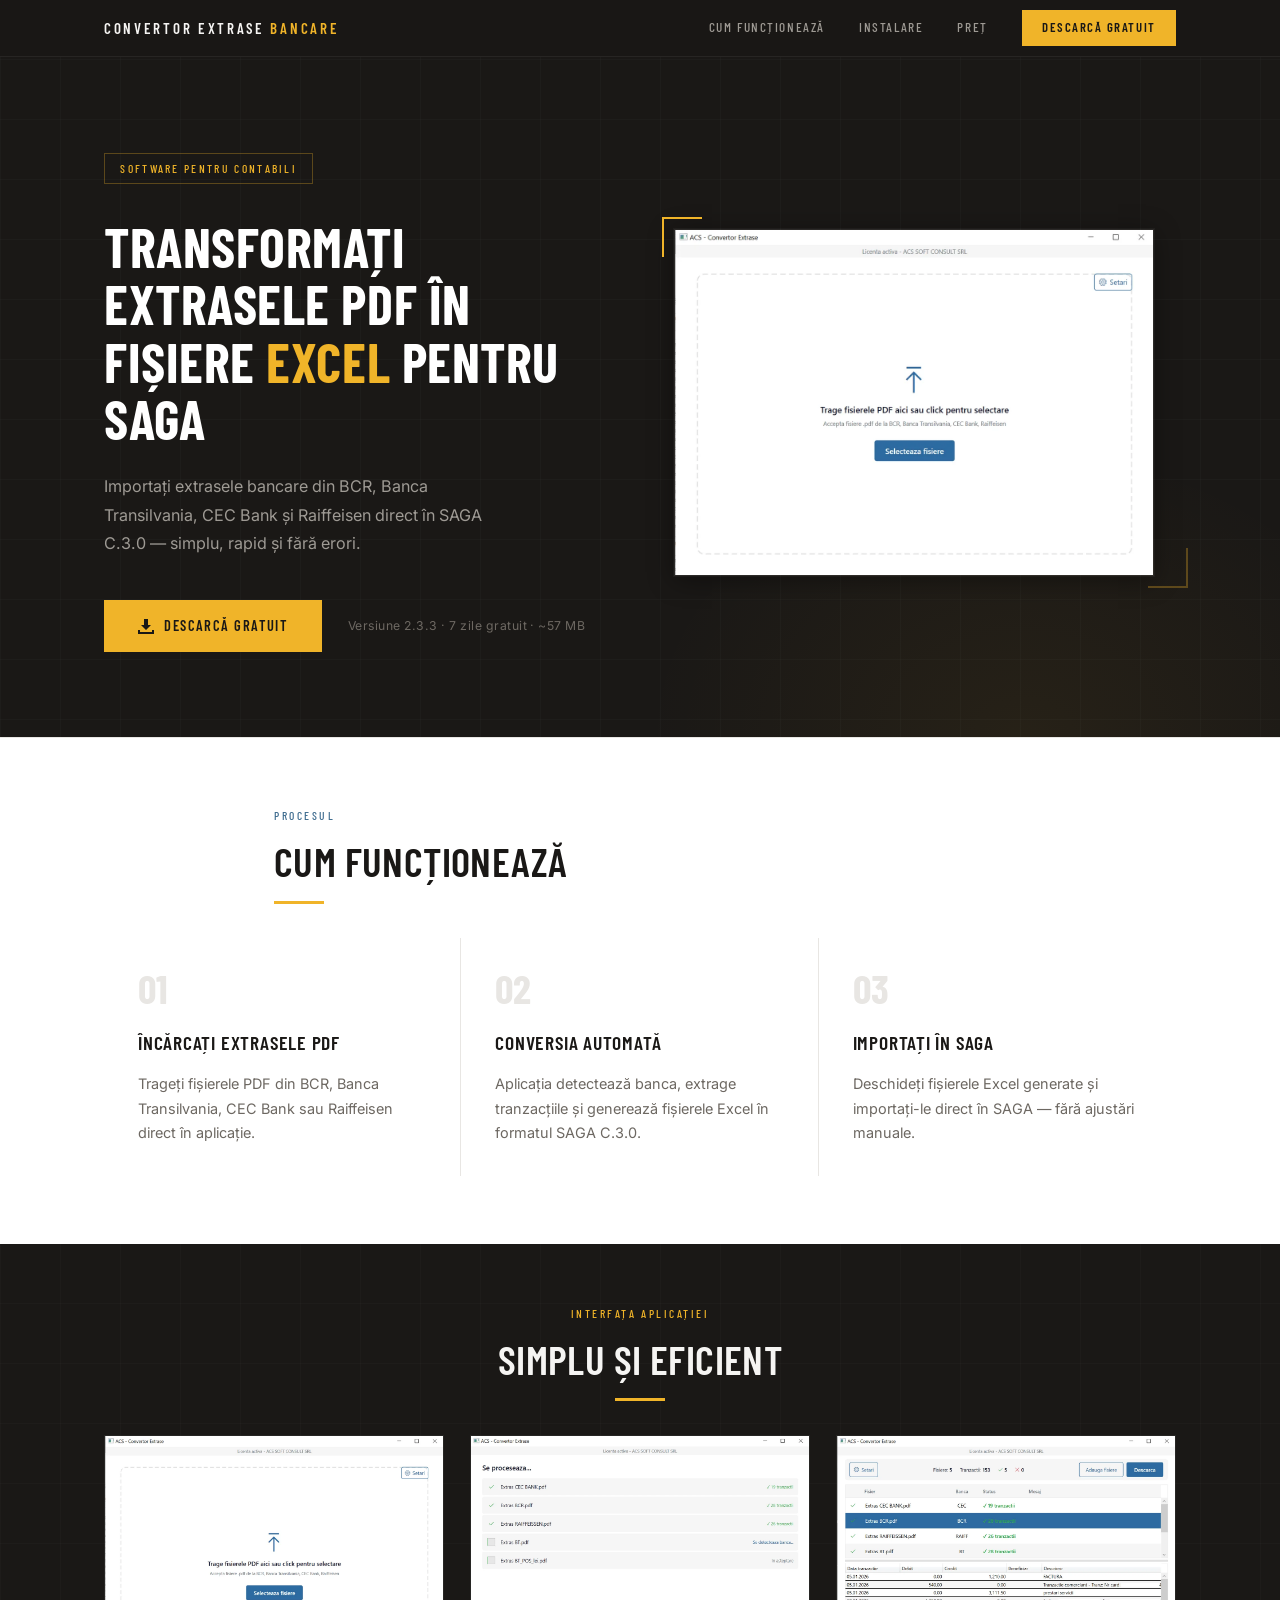
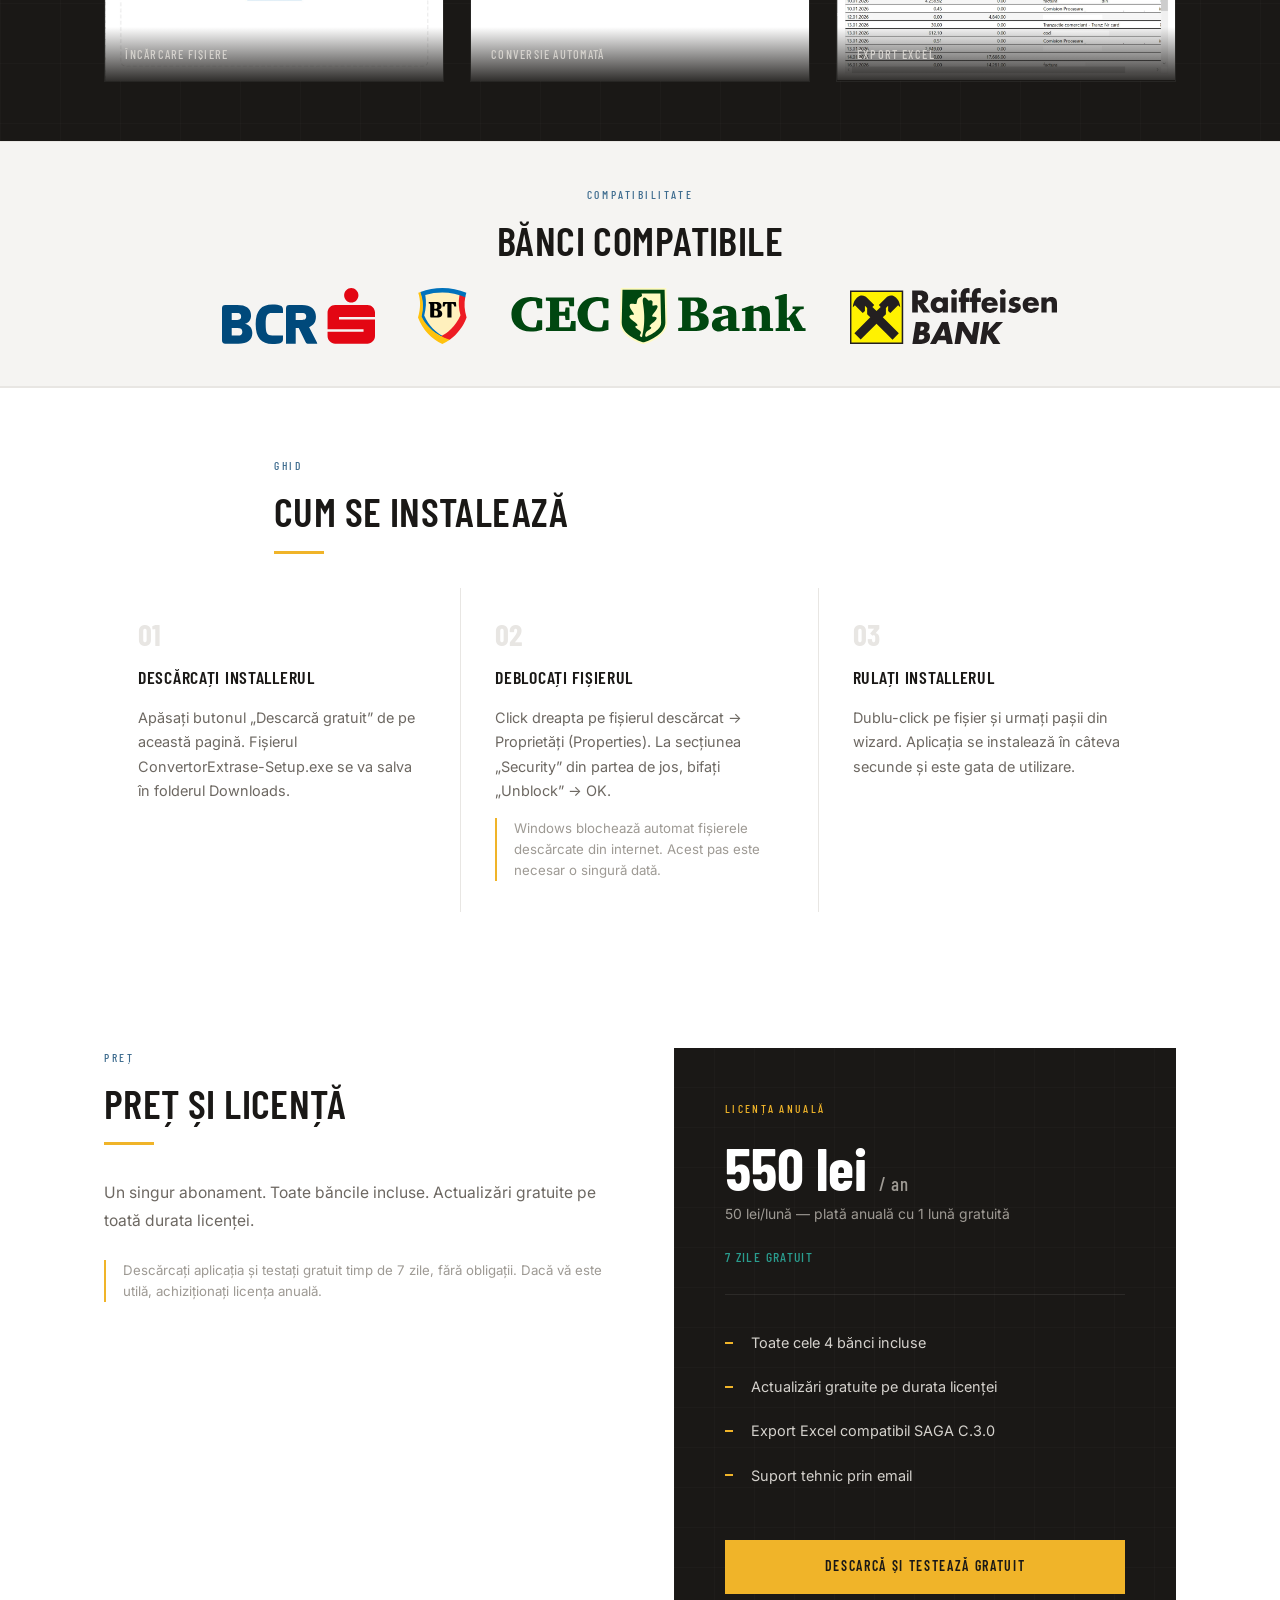
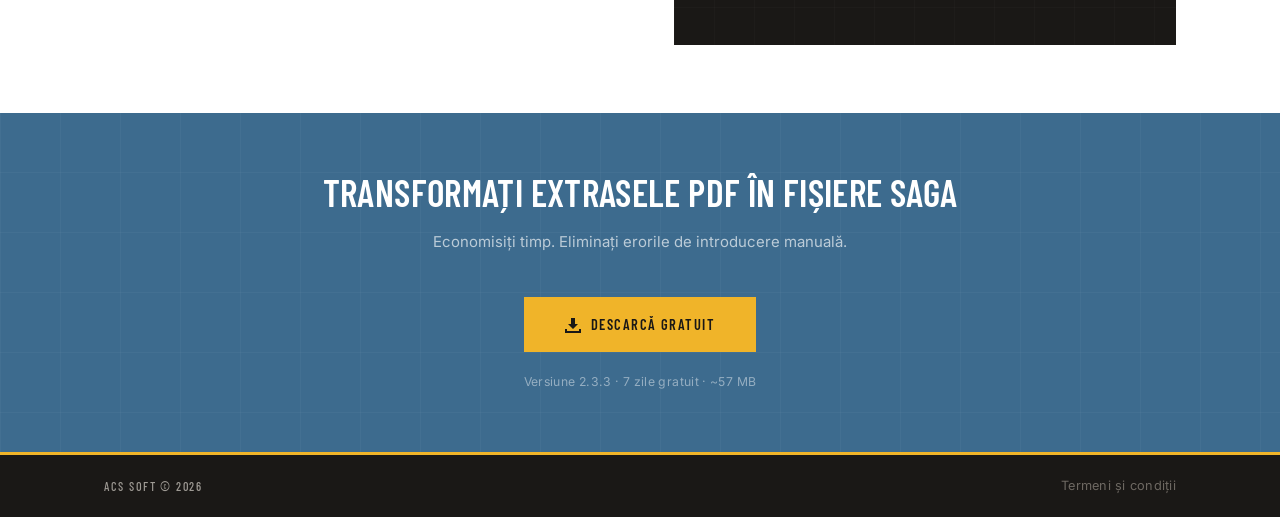
==== commit f5884ce2: "chore: update version to 2.3.3" ====
--- a/index.html
+++ b/index.html
@@ -52,7 +52,7 @@
             <svg viewBox="0 0 16 16" xmlns="http://www.w3.org/2000/svg"><path d="M8 12L3 7h3V1h4v6h3L8 12z"/><path d="M14 14H2v-2H0v4h16v-4h-2v2z"/></svg>
             Descarcă gratuit
           </a>
-          <span class="hero-sub">Versiune 2.3.2 &middot; 7 zile gratuit &middot; ~57 MB</span>
+          <span class="hero-sub">Versiune 2.3.3 &middot; 7 zile gratuit &middot; ~57 MB</span>
         </div>
       </div>
       <div class="hero-visual">
@@ -213,7 +213,7 @@
         <svg viewBox="0 0 16 16" xmlns="http://www.w3.org/2000/svg"><path d="M8 12L3 7h3V1h4v6h3L8 12z"/><path d="M14 14H2v-2H0v4h16v-4h-2v2z"/></svg>
         Descarcă gratuit
       </a>
-      <div class="final-sub">Versiune 2.3.2 &middot; 7 zile gratuit &middot; ~57 MB</div>
+      <div class="final-sub">Versiune 2.3.3 &middot; 7 zile gratuit &middot; ~57 MB</div>
     </div>
   </section>
 
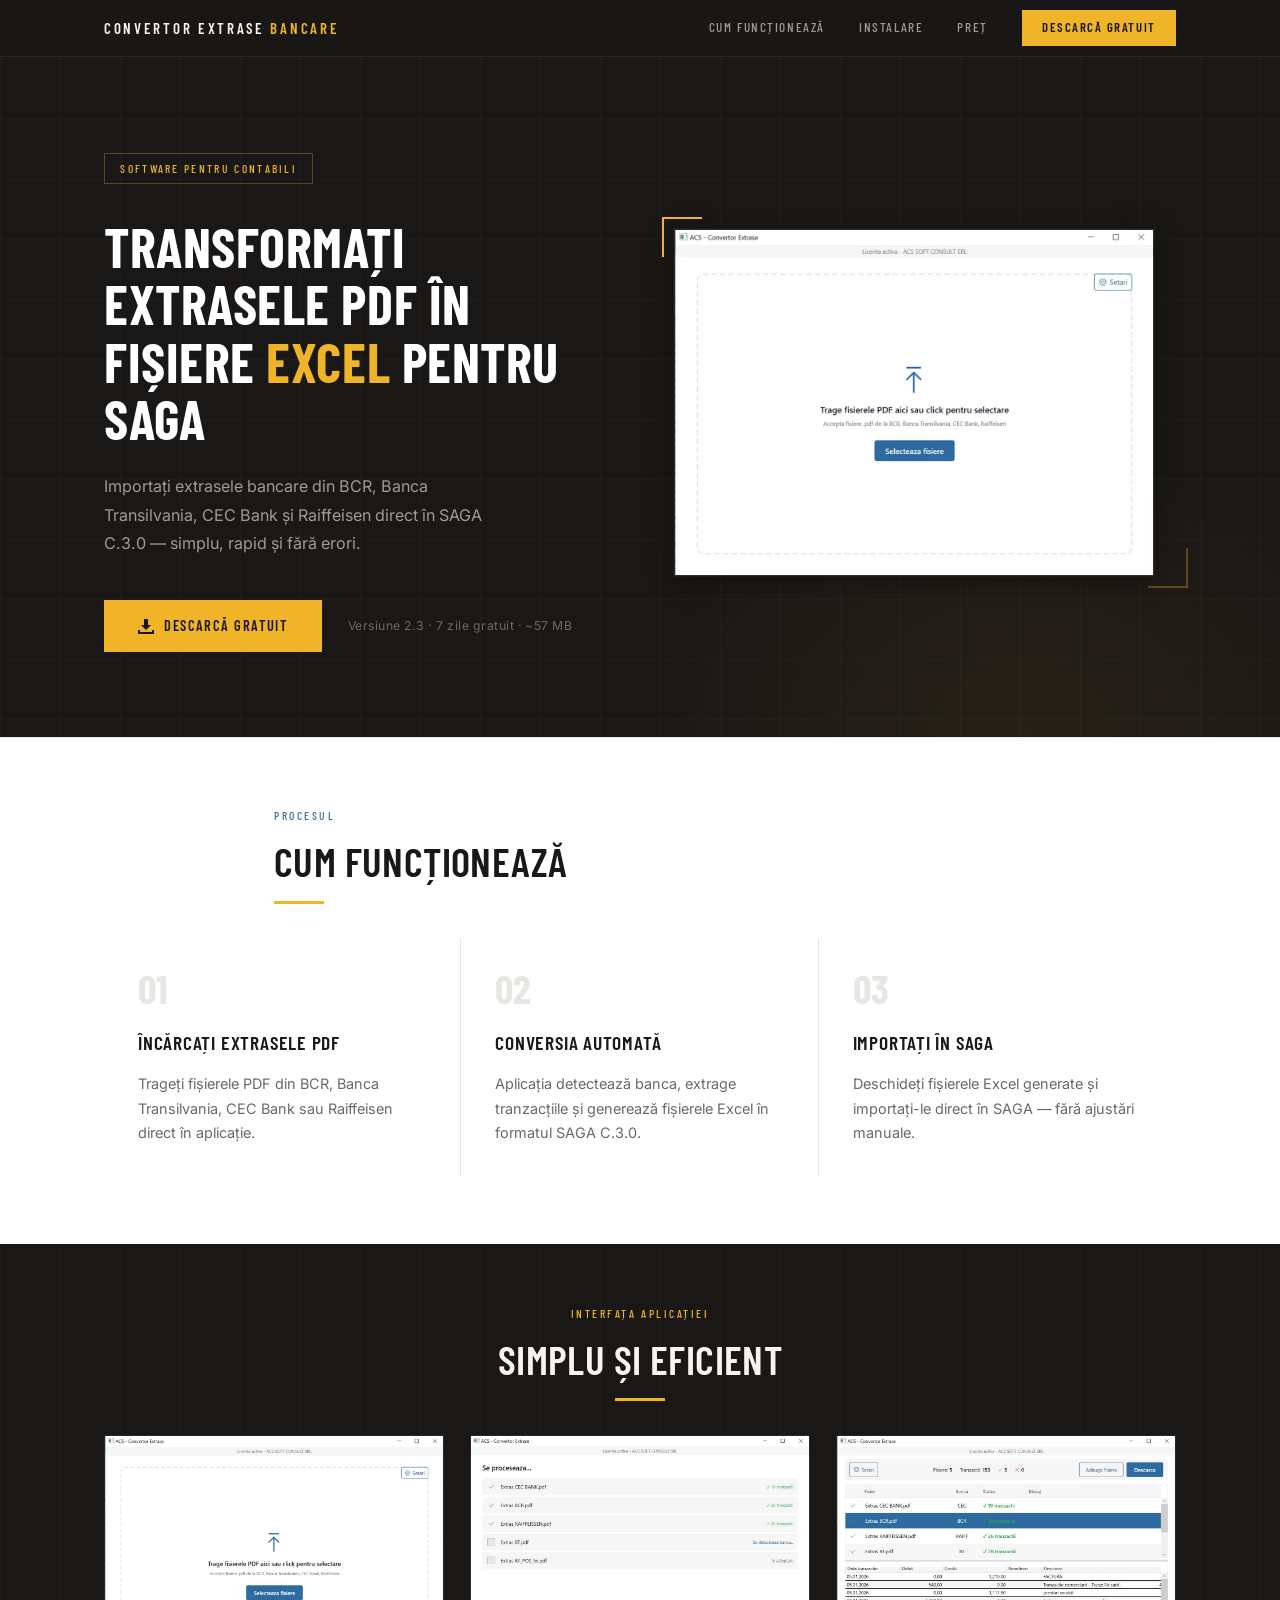
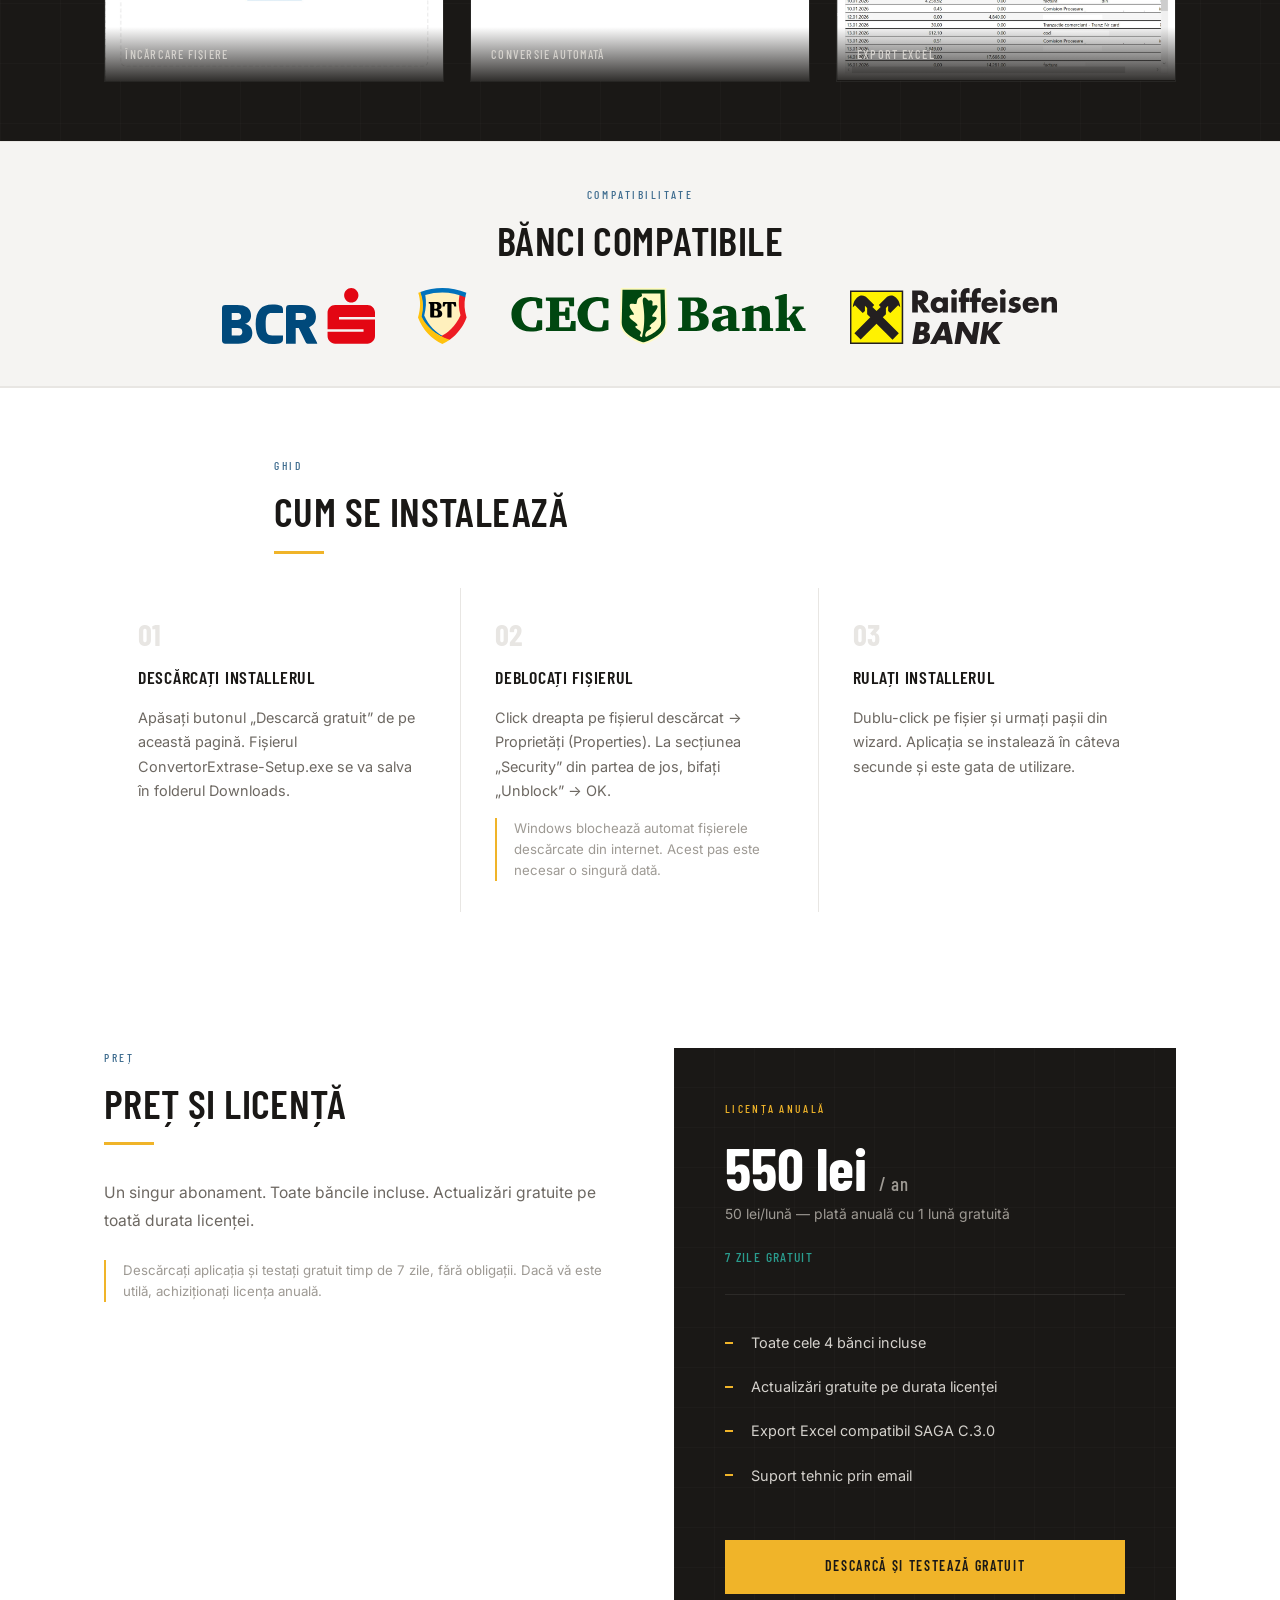
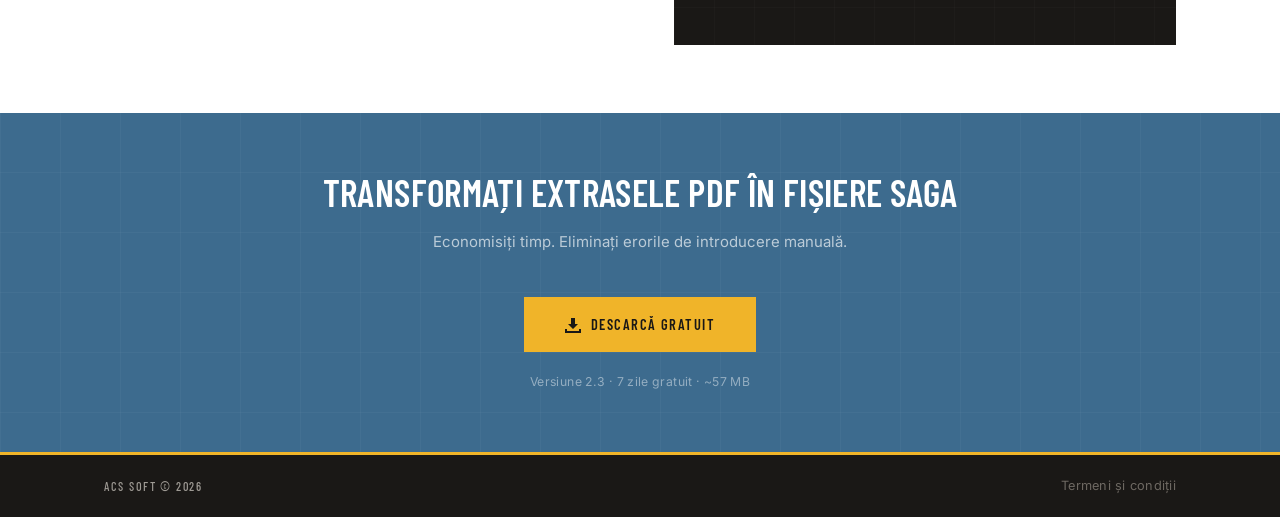
==== commit 7591c85a: "chore: update version to 2.3" ====
--- a/index.html
+++ b/index.html
@@ -52,7 +52,7 @@
             <svg viewBox="0 0 16 16" xmlns="http://www.w3.org/2000/svg"><path d="M8 12L3 7h3V1h4v6h3L8 12z"/><path d="M14 14H2v-2H0v4h16v-4h-2v2z"/></svg>
             Descarcă gratuit
           </a>
-          <span class="hero-sub">Versiune 2.3.3 &middot; 7 zile gratuit &middot; ~57 MB</span>
+          <span class="hero-sub">Versiune 2.3 &middot; 7 zile gratuit &middot; ~57 MB</span>
         </div>
       </div>
       <div class="hero-visual">
@@ -213,7 +213,7 @@
         <svg viewBox="0 0 16 16" xmlns="http://www.w3.org/2000/svg"><path d="M8 12L3 7h3V1h4v6h3L8 12z"/><path d="M14 14H2v-2H0v4h16v-4h-2v2z"/></svg>
         Descarcă gratuit
       </a>
-      <div class="final-sub">Versiune 2.3.3 &middot; 7 zile gratuit &middot; ~57 MB</div>
+      <div class="final-sub">Versiune 2.3 &middot; 7 zile gratuit &middot; ~57 MB</div>
     </div>
   </section>
 
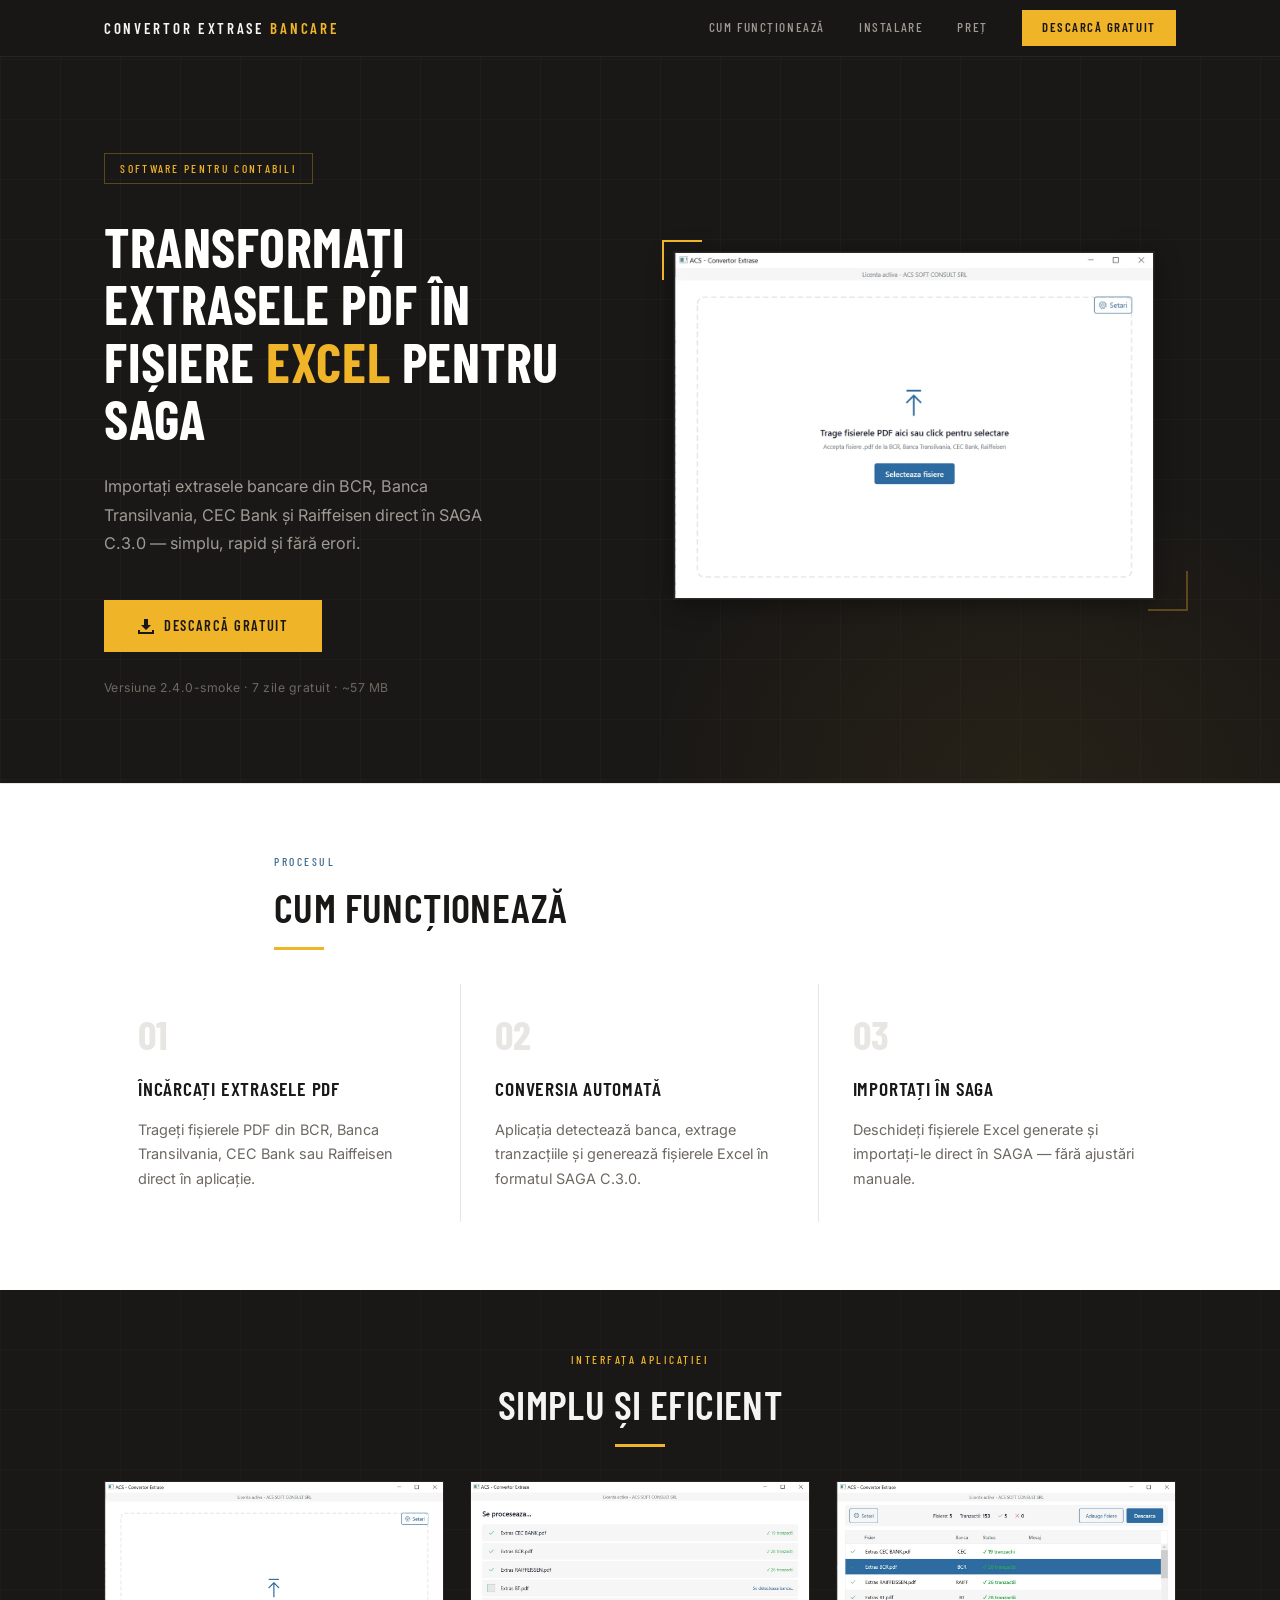
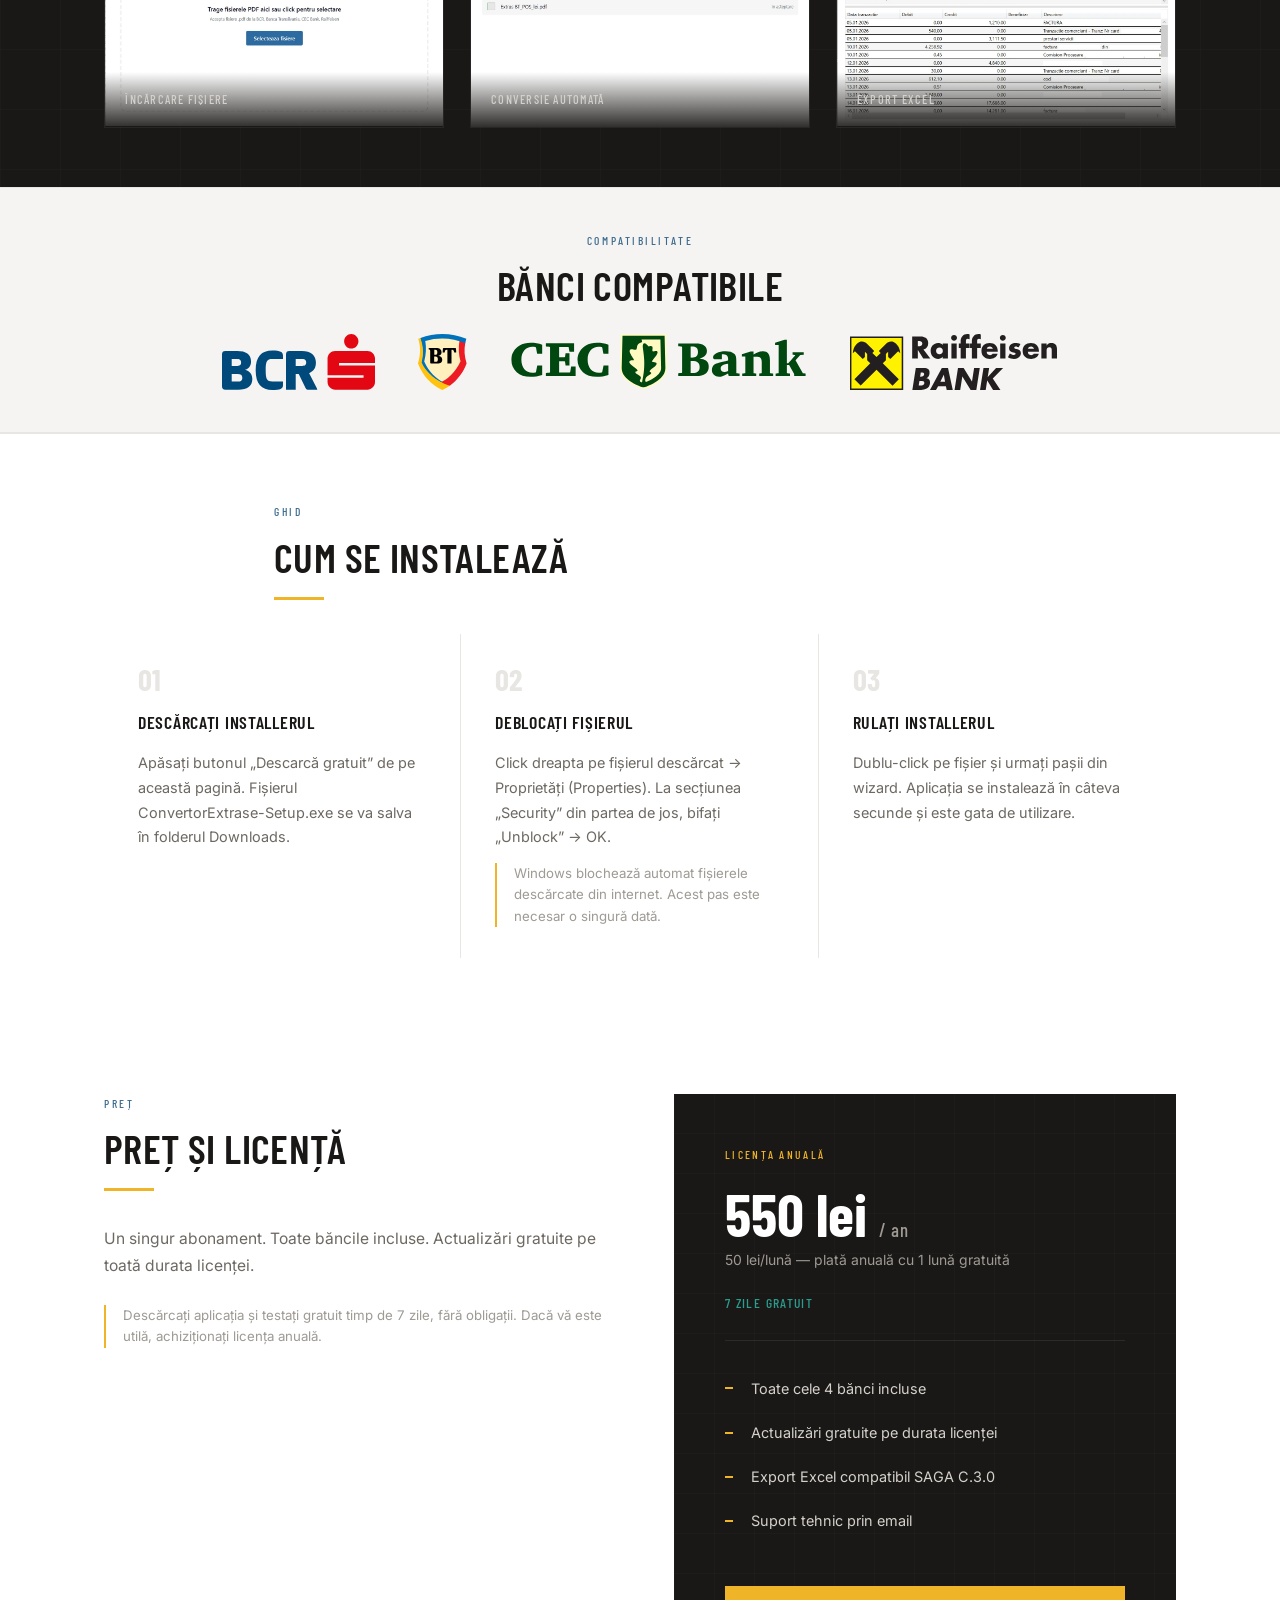
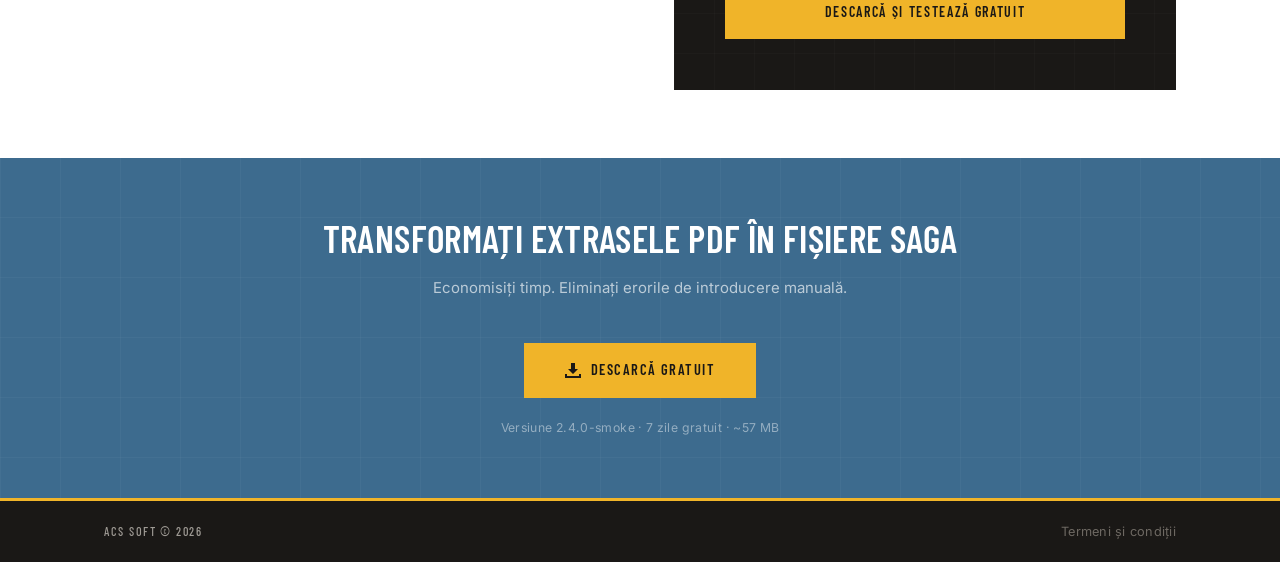
==== commit 12d3694a: "chore: update version to 2.4.0-smoke" ====
--- a/index.html
+++ b/index.html
@@ -52,7 +52,7 @@
             <svg viewBox="0 0 16 16" xmlns="http://www.w3.org/2000/svg"><path d="M8 12L3 7h3V1h4v6h3L8 12z"/><path d="M14 14H2v-2H0v4h16v-4h-2v2z"/></svg>
             Descarcă gratuit
           </a>
-          <span class="hero-sub">Versiune 2.3 &middot; 7 zile gratuit &middot; ~57 MB</span>
+          <span class="hero-sub">Versiune 2.4.0-smoke &middot; 7 zile gratuit &middot; ~57 MB</span>
         </div>
       </div>
       <div class="hero-visual">
@@ -213,7 +213,7 @@
         <svg viewBox="0 0 16 16" xmlns="http://www.w3.org/2000/svg"><path d="M8 12L3 7h3V1h4v6h3L8 12z"/><path d="M14 14H2v-2H0v4h16v-4h-2v2z"/></svg>
         Descarcă gratuit
       </a>
-      <div class="final-sub">Versiune 2.3 &middot; 7 zile gratuit &middot; ~57 MB</div>
+      <div class="final-sub">Versiune 2.4.0-smoke &middot; 7 zile gratuit &middot; ~57 MB</div>
     </div>
   </section>
 
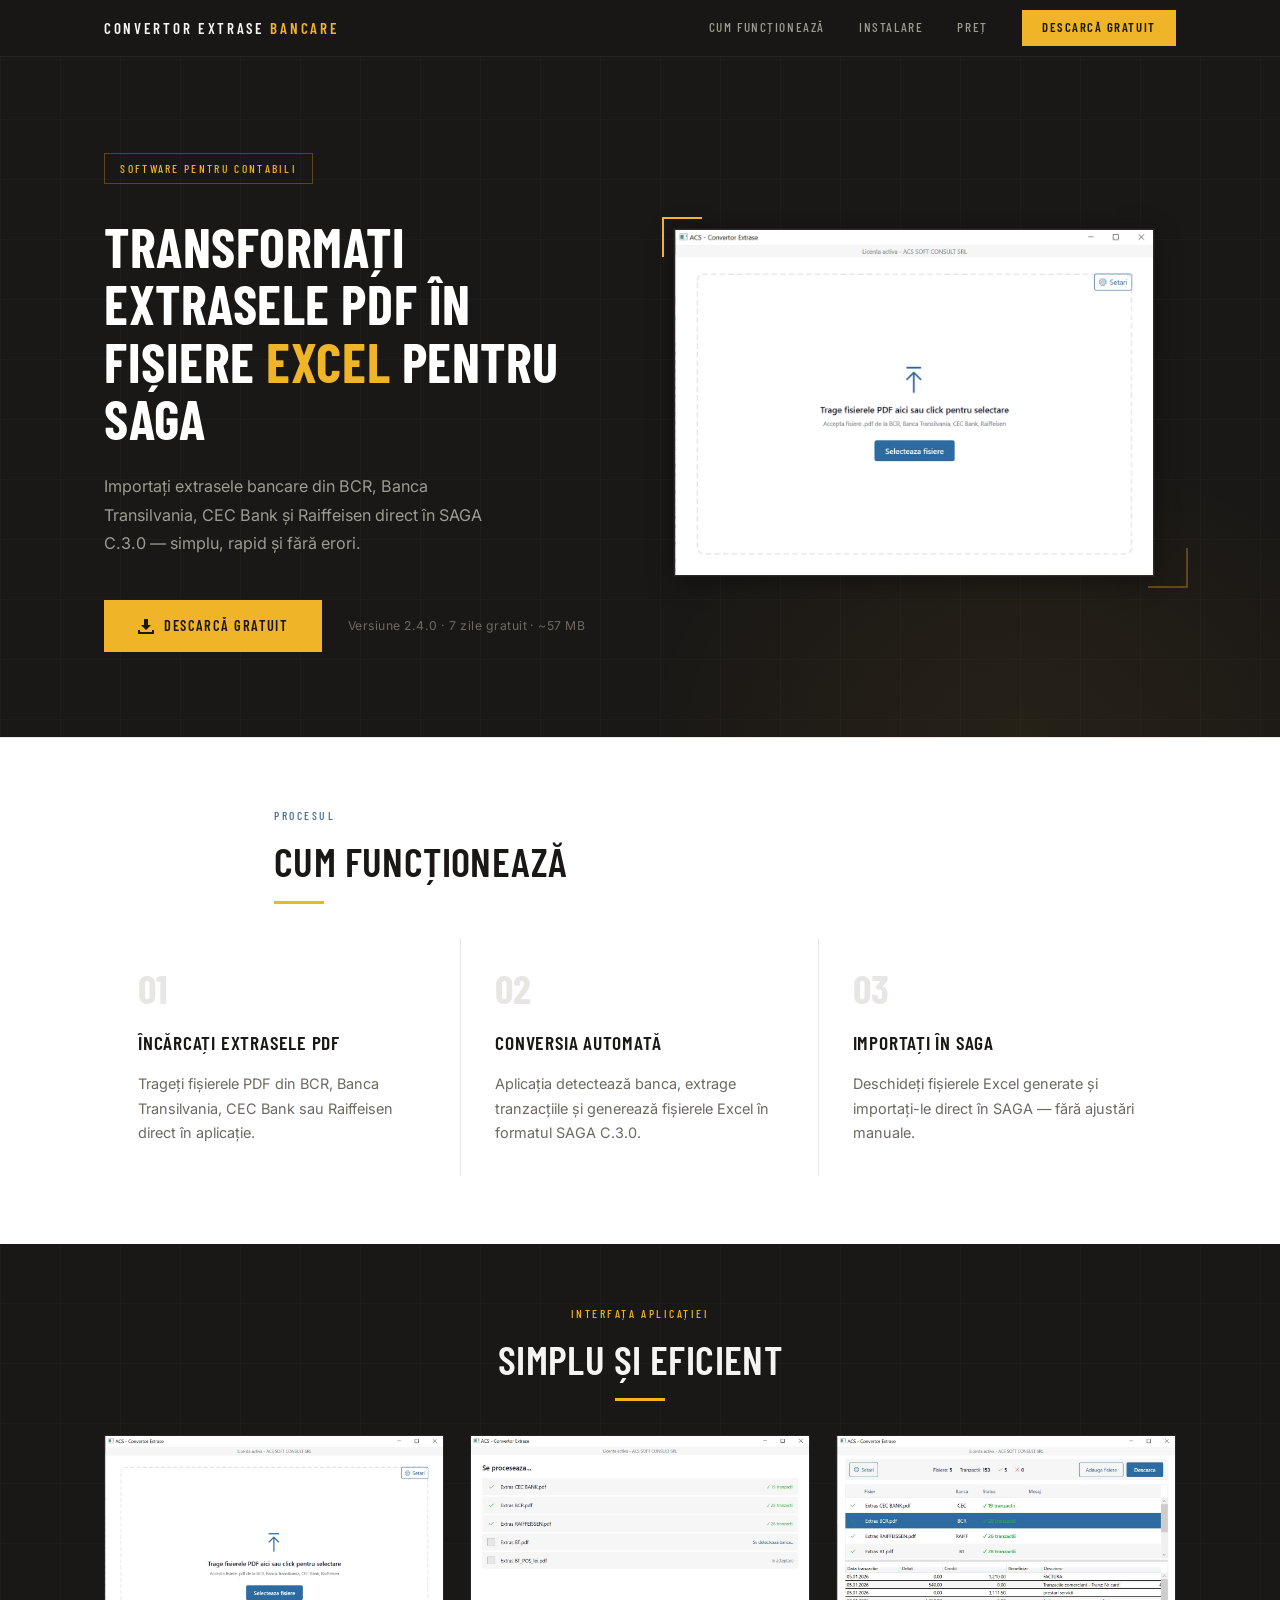
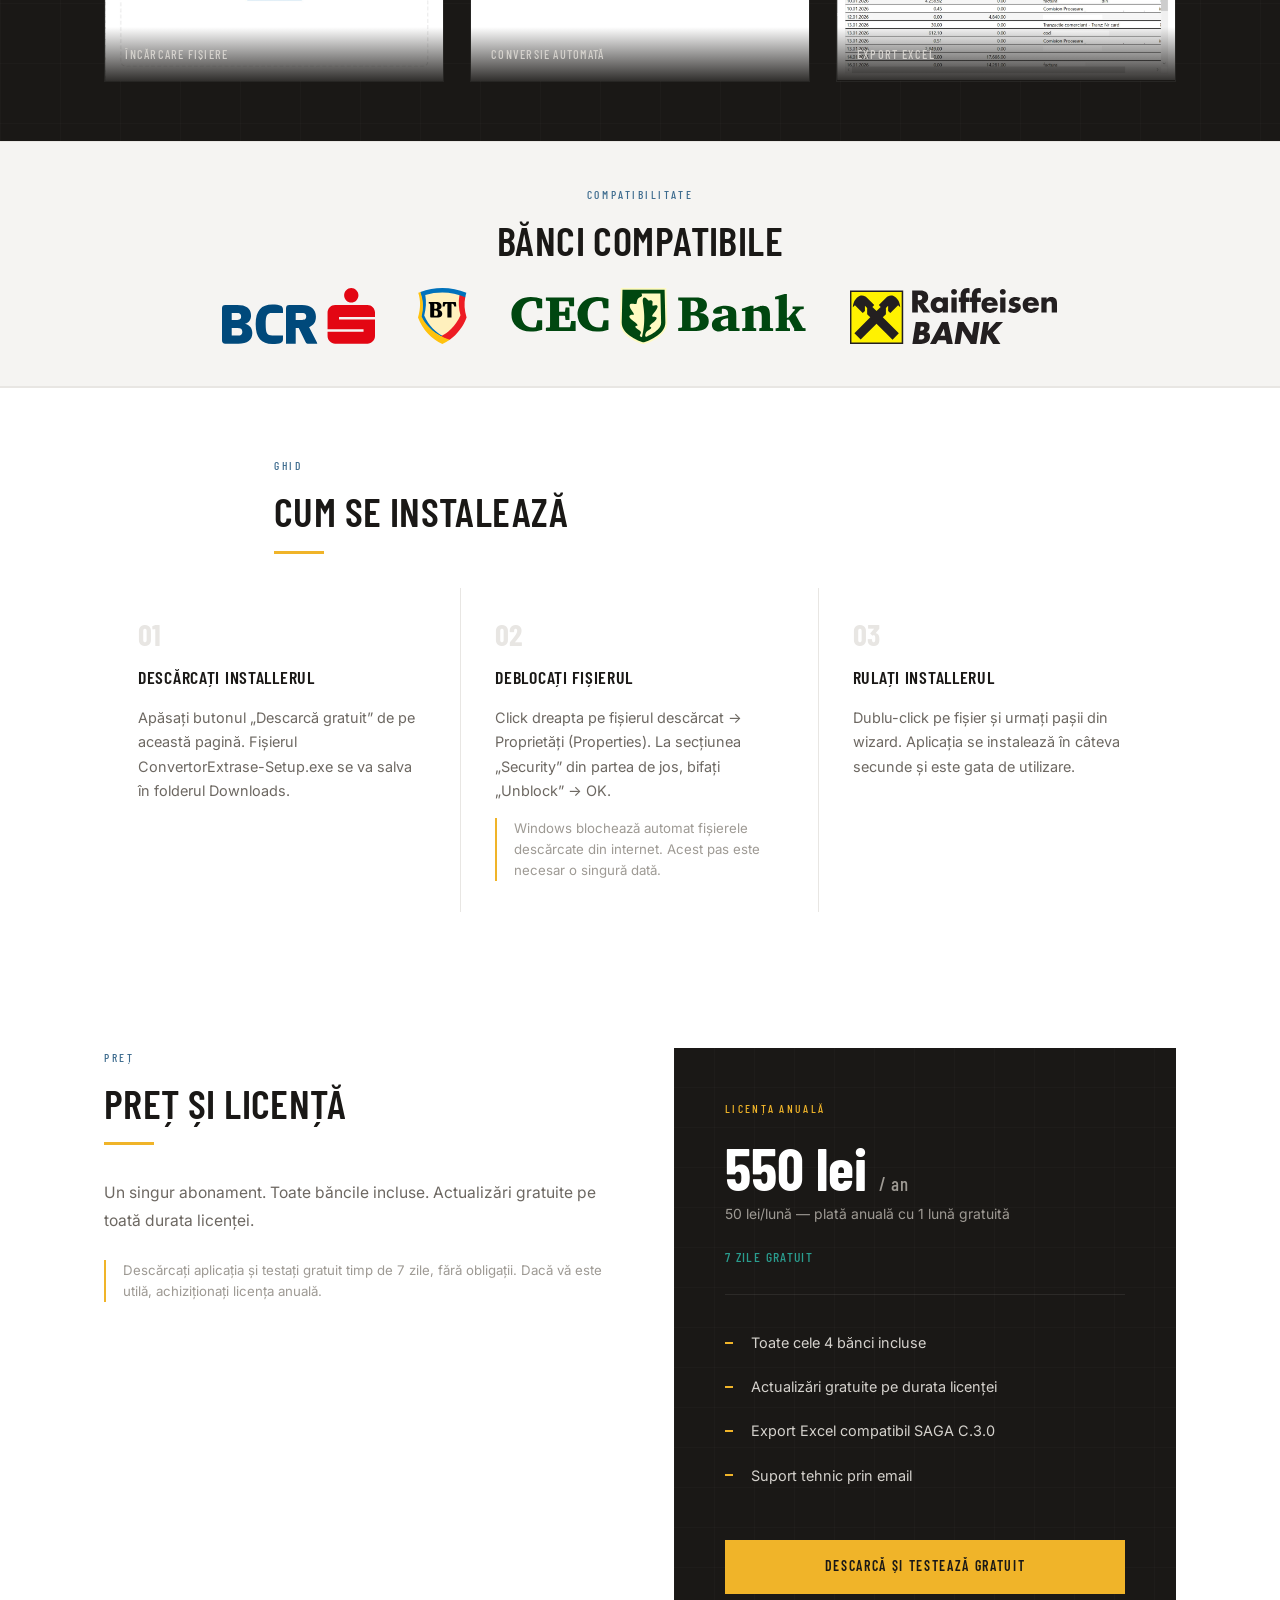
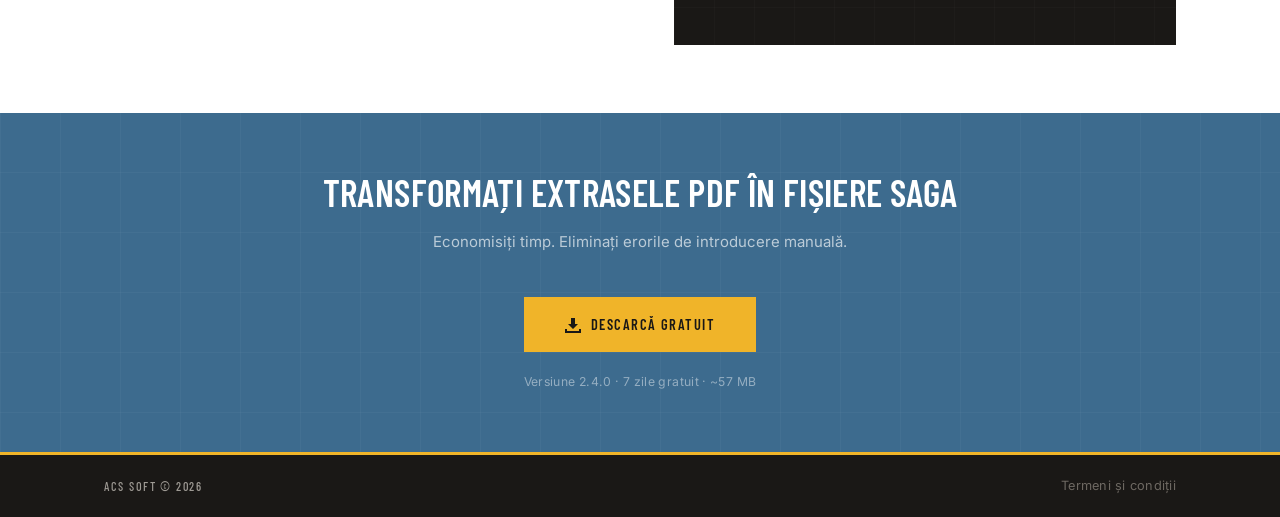
==== commit 8507f18b: "fix: strip -smoke suffix from landing page version (v2.4.0)" ====
--- a/index.html
+++ b/index.html
@@ -52,7 +52,7 @@
             <svg viewBox="0 0 16 16" xmlns="http://www.w3.org/2000/svg"><path d="M8 12L3 7h3V1h4v6h3L8 12z"/><path d="M14 14H2v-2H0v4h16v-4h-2v2z"/></svg>
             Descarcă gratuit
           </a>
-          <span class="hero-sub">Versiune 2.4.0-smoke &middot; 7 zile gratuit &middot; ~57 MB</span>
+          <span class="hero-sub">Versiune 2.4.0 &middot; 7 zile gratuit &middot; ~57 MB</span>
         </div>
       </div>
       <div class="hero-visual">
@@ -213,7 +213,7 @@
         <svg viewBox="0 0 16 16" xmlns="http://www.w3.org/2000/svg"><path d="M8 12L3 7h3V1h4v6h3L8 12z"/><path d="M14 14H2v-2H0v4h16v-4h-2v2z"/></svg>
         Descarcă gratuit
       </a>
-      <div class="final-sub">Versiune 2.4.0-smoke &middot; 7 zile gratuit &middot; ~57 MB</div>
+      <div class="final-sub">Versiune 2.4.0 &middot; 7 zile gratuit &middot; ~57 MB</div>
     </div>
   </section>
 
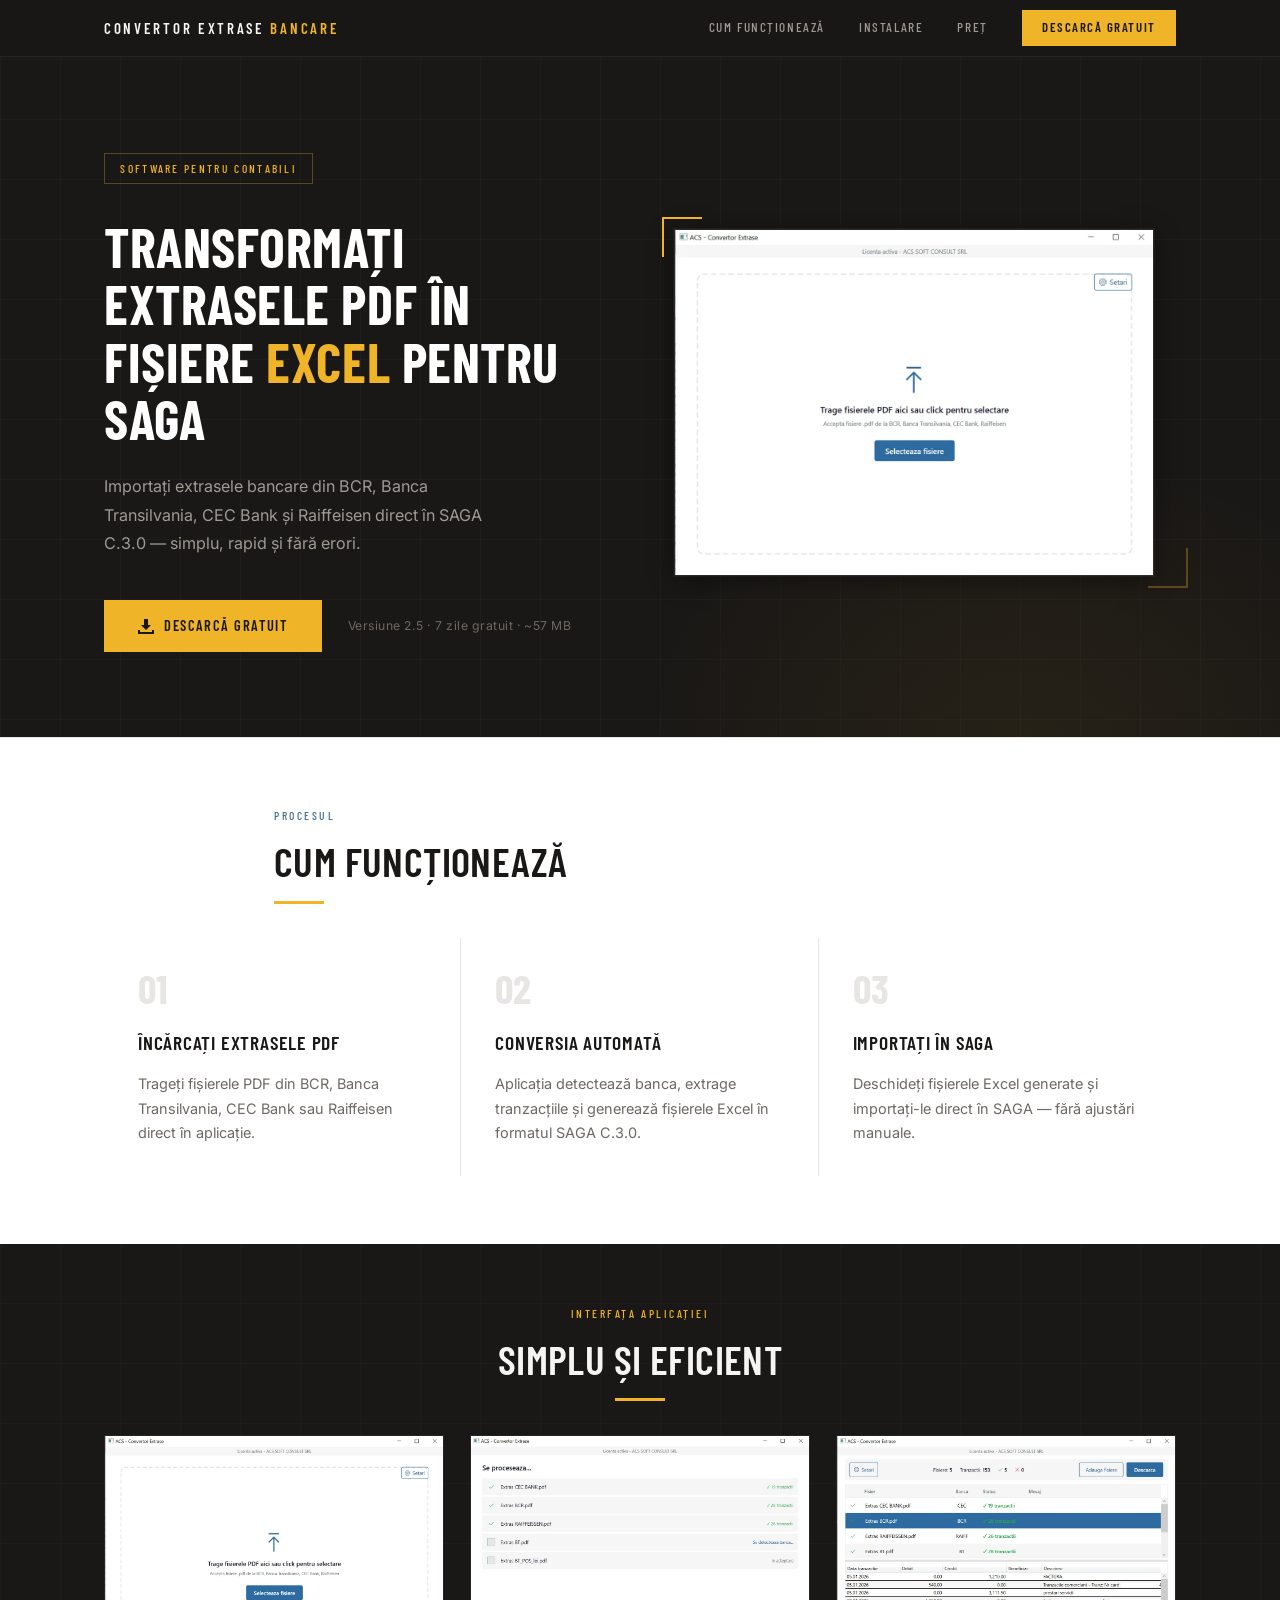
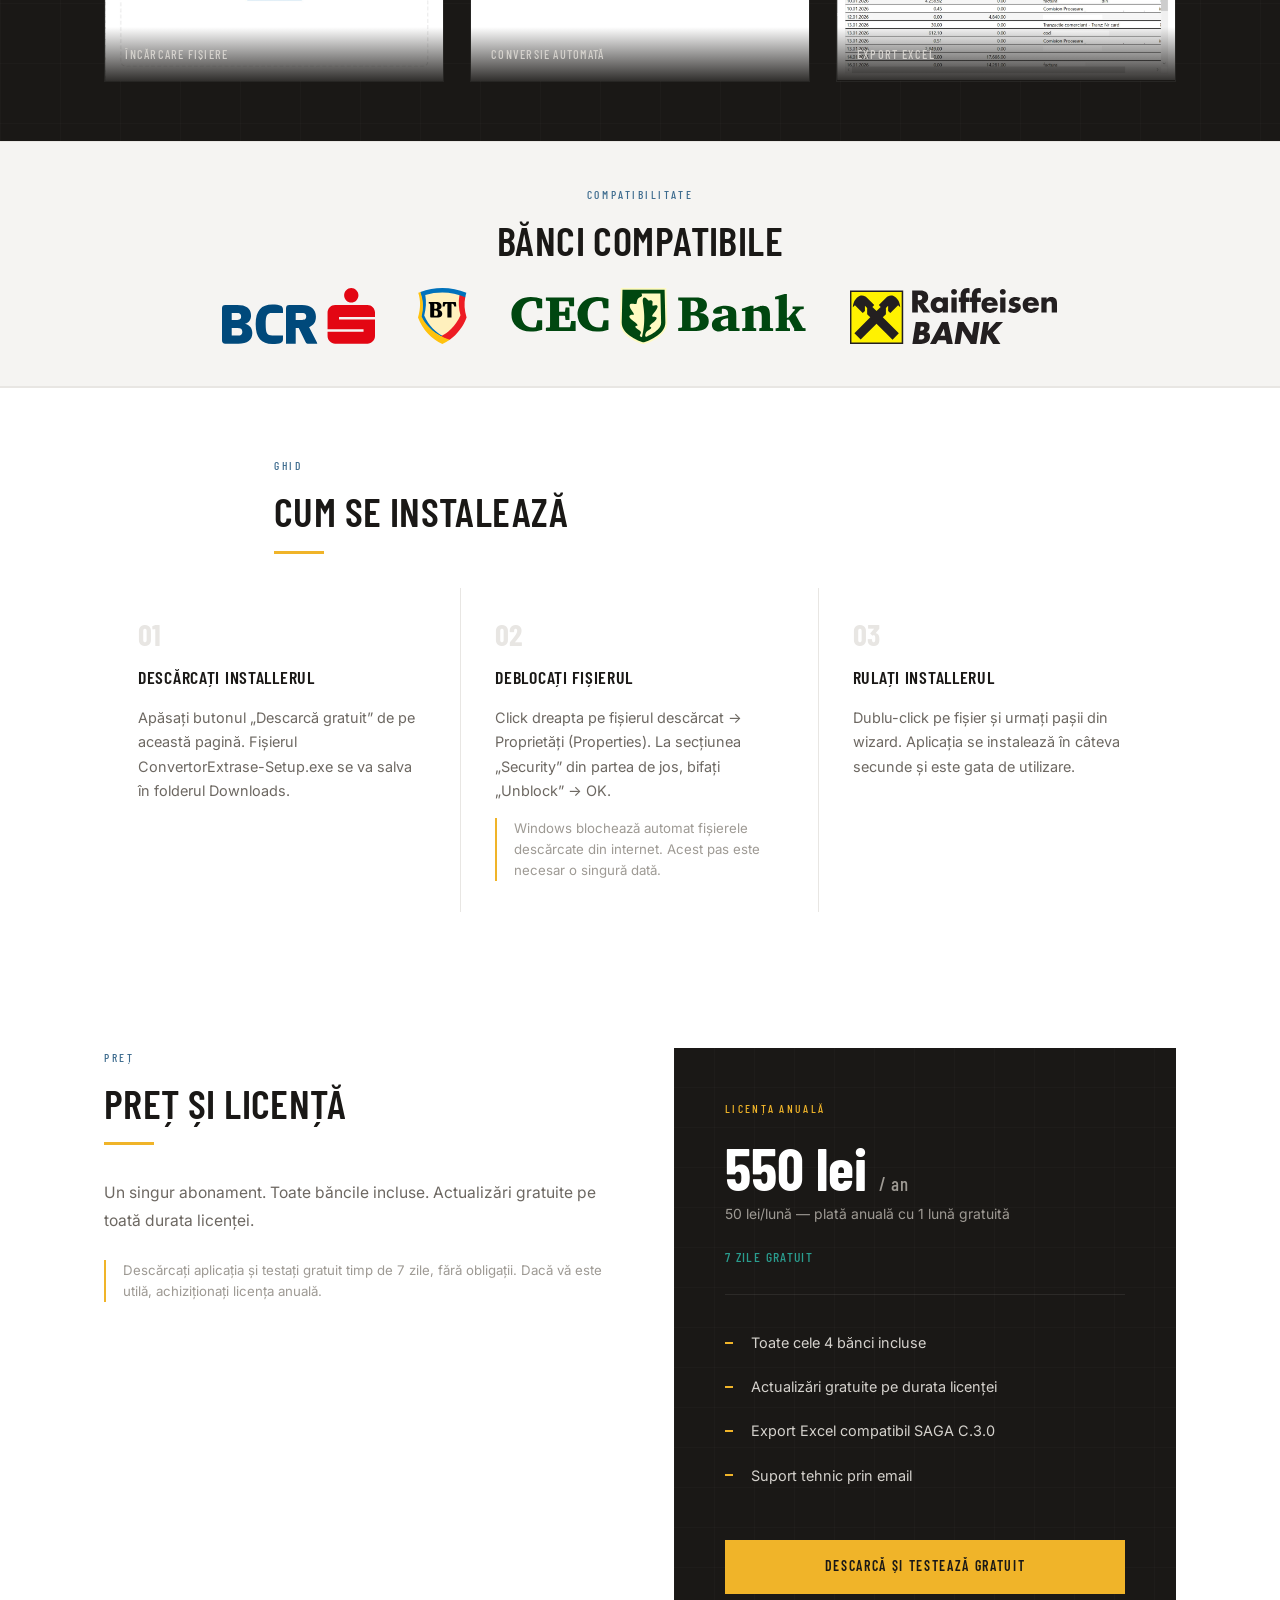
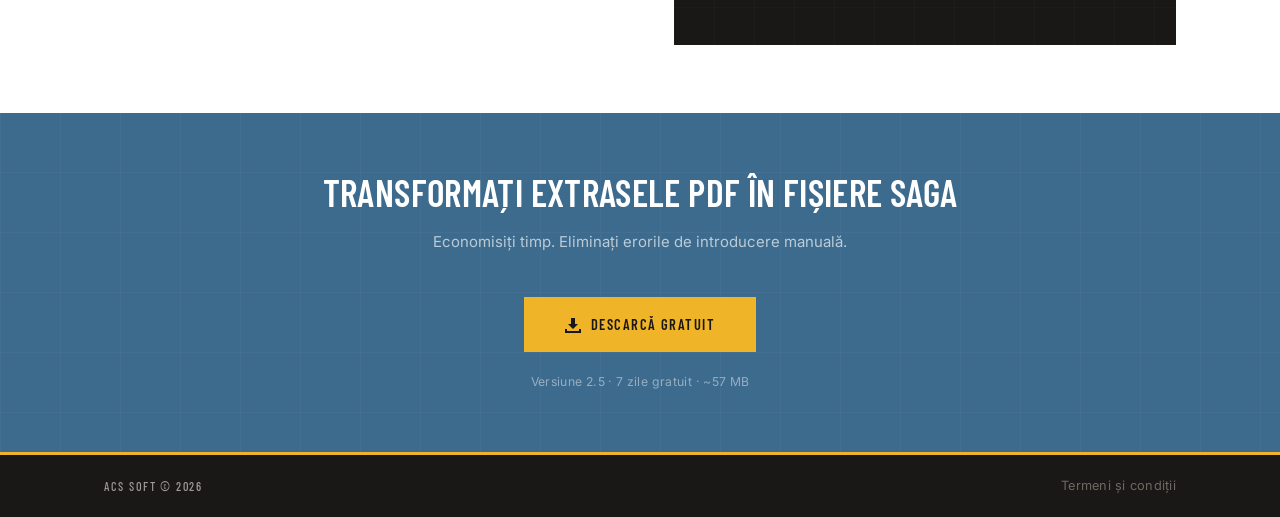
==== commit 9bd9025f: "chore: update version to 2.5" ====
--- a/index.html
+++ b/index.html
@@ -52,7 +52,7 @@
             <svg viewBox="0 0 16 16" xmlns="http://www.w3.org/2000/svg"><path d="M8 12L3 7h3V1h4v6h3L8 12z"/><path d="M14 14H2v-2H0v4h16v-4h-2v2z"/></svg>
             Descarcă gratuit
           </a>
-          <span class="hero-sub">Versiune 2.4.0 &middot; 7 zile gratuit &middot; ~57 MB</span>
+          <span class="hero-sub">Versiune 2.5 &middot; 7 zile gratuit &middot; ~57 MB</span>
         </div>
       </div>
       <div class="hero-visual">
@@ -213,7 +213,7 @@
         <svg viewBox="0 0 16 16" xmlns="http://www.w3.org/2000/svg"><path d="M8 12L3 7h3V1h4v6h3L8 12z"/><path d="M14 14H2v-2H0v4h16v-4h-2v2z"/></svg>
         Descarcă gratuit
       </a>
-      <div class="final-sub">Versiune 2.4.0 &middot; 7 zile gratuit &middot; ~57 MB</div>
+      <div class="final-sub">Versiune 2.5 &middot; 7 zile gratuit &middot; ~57 MB</div>
     </div>
   </section>
 
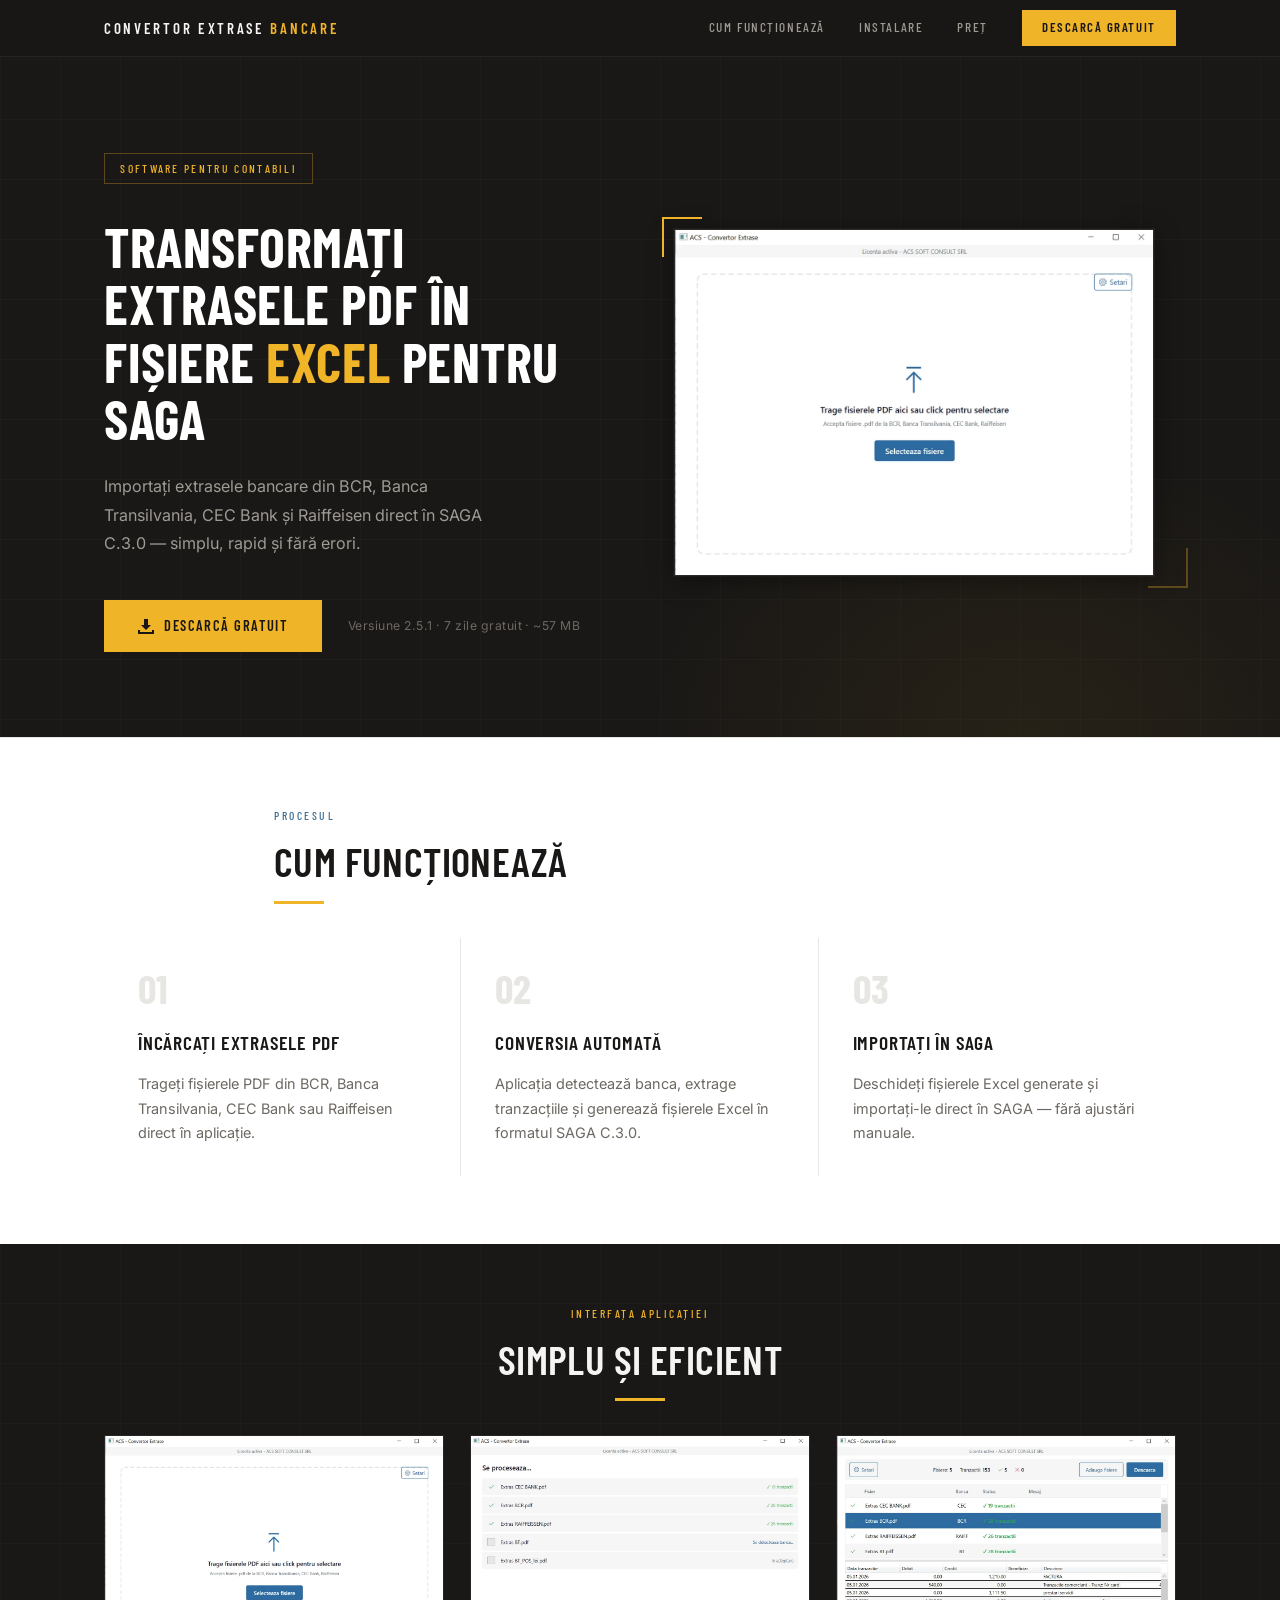
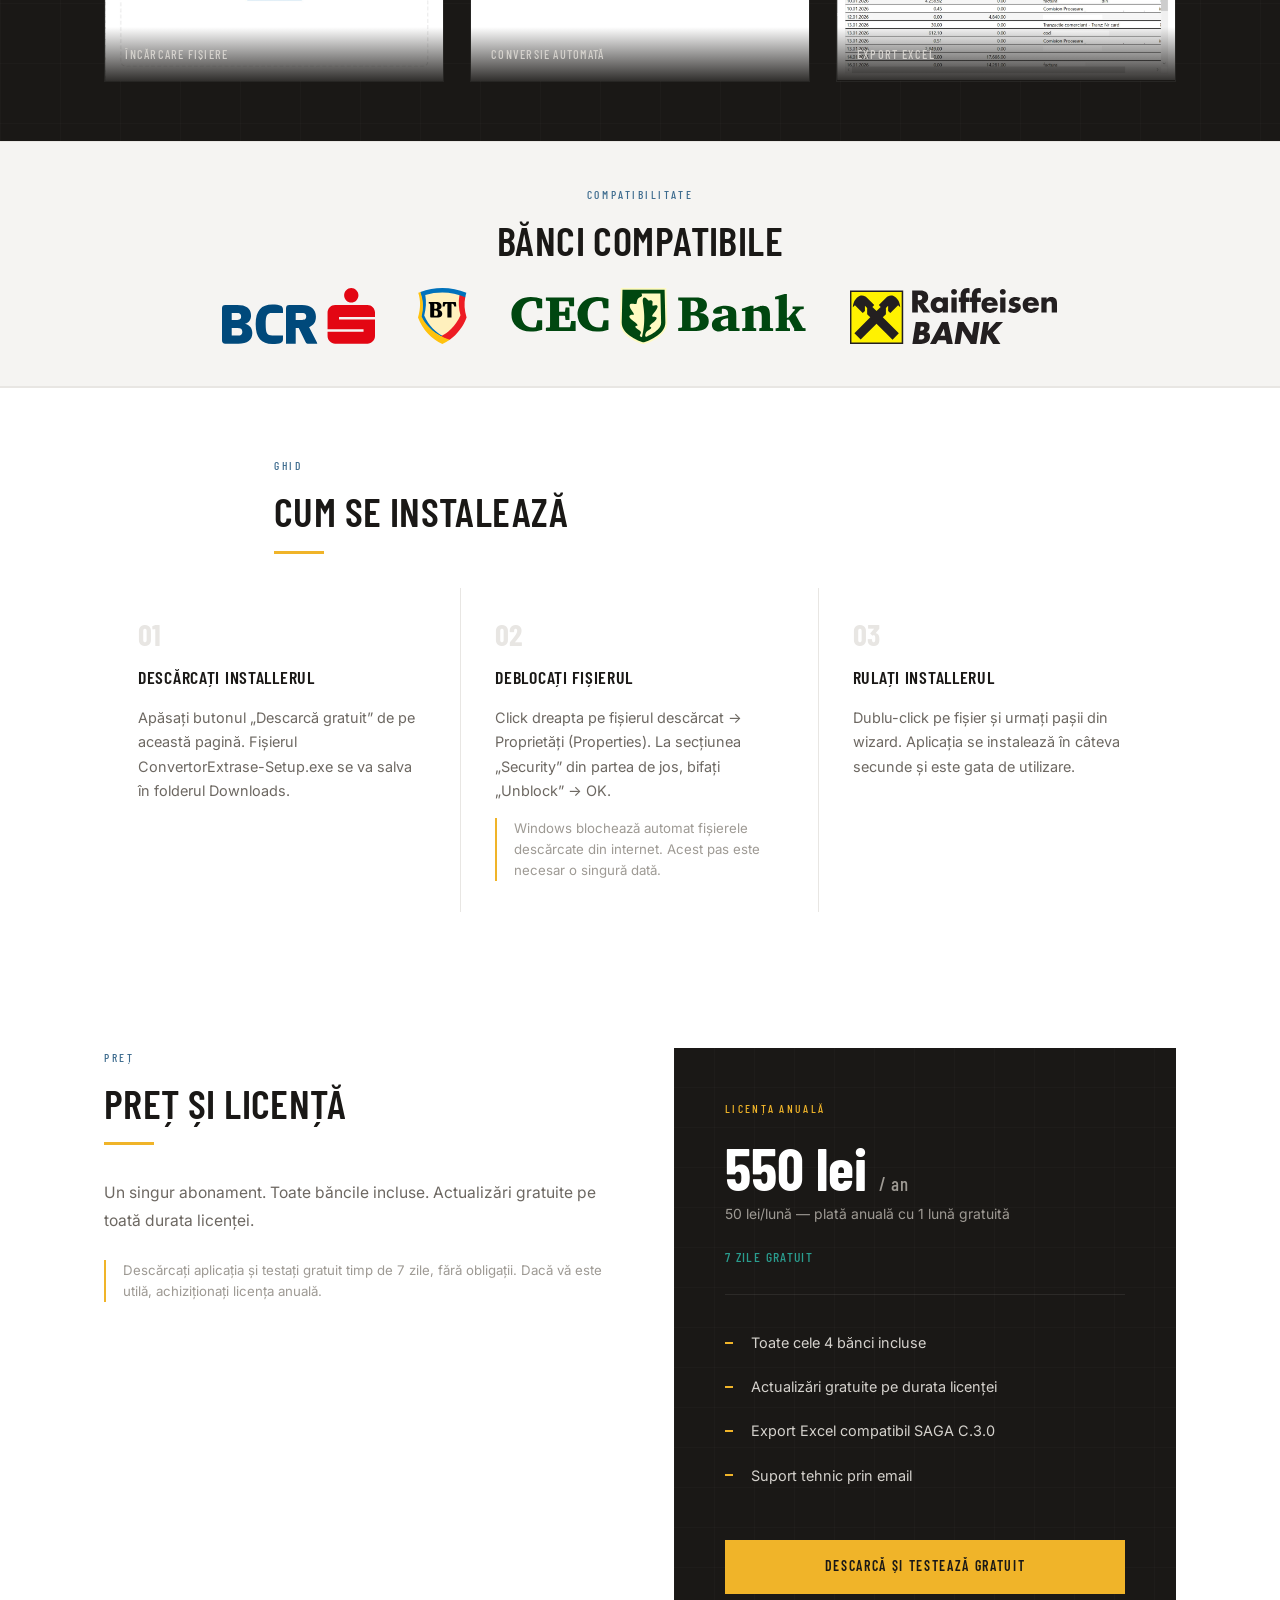
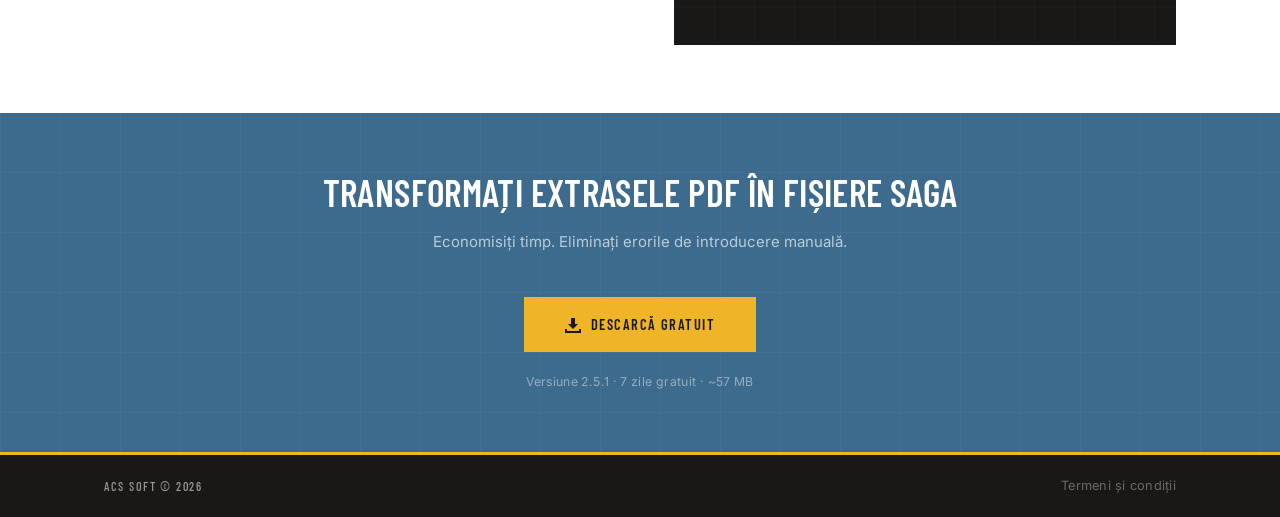
==== commit 37c83f1d: "chore: update version to 2.5.1" ====
--- a/index.html
+++ b/index.html
@@ -52,7 +52,7 @@
             <svg viewBox="0 0 16 16" xmlns="http://www.w3.org/2000/svg"><path d="M8 12L3 7h3V1h4v6h3L8 12z"/><path d="M14 14H2v-2H0v4h16v-4h-2v2z"/></svg>
             Descarcă gratuit
           </a>
-          <span class="hero-sub">Versiune 2.5 &middot; 7 zile gratuit &middot; ~57 MB</span>
+          <span class="hero-sub">Versiune 2.5.1 &middot; 7 zile gratuit &middot; ~57 MB</span>
         </div>
       </div>
       <div class="hero-visual">
@@ -213,7 +213,7 @@
         <svg viewBox="0 0 16 16" xmlns="http://www.w3.org/2000/svg"><path d="M8 12L3 7h3V1h4v6h3L8 12z"/><path d="M14 14H2v-2H0v4h16v-4h-2v2z"/></svg>
         Descarcă gratuit
       </a>
-      <div class="final-sub">Versiune 2.5 &middot; 7 zile gratuit &middot; ~57 MB</div>
+      <div class="final-sub">Versiune 2.5.1 &middot; 7 zile gratuit &middot; ~57 MB</div>
     </div>
   </section>
 
